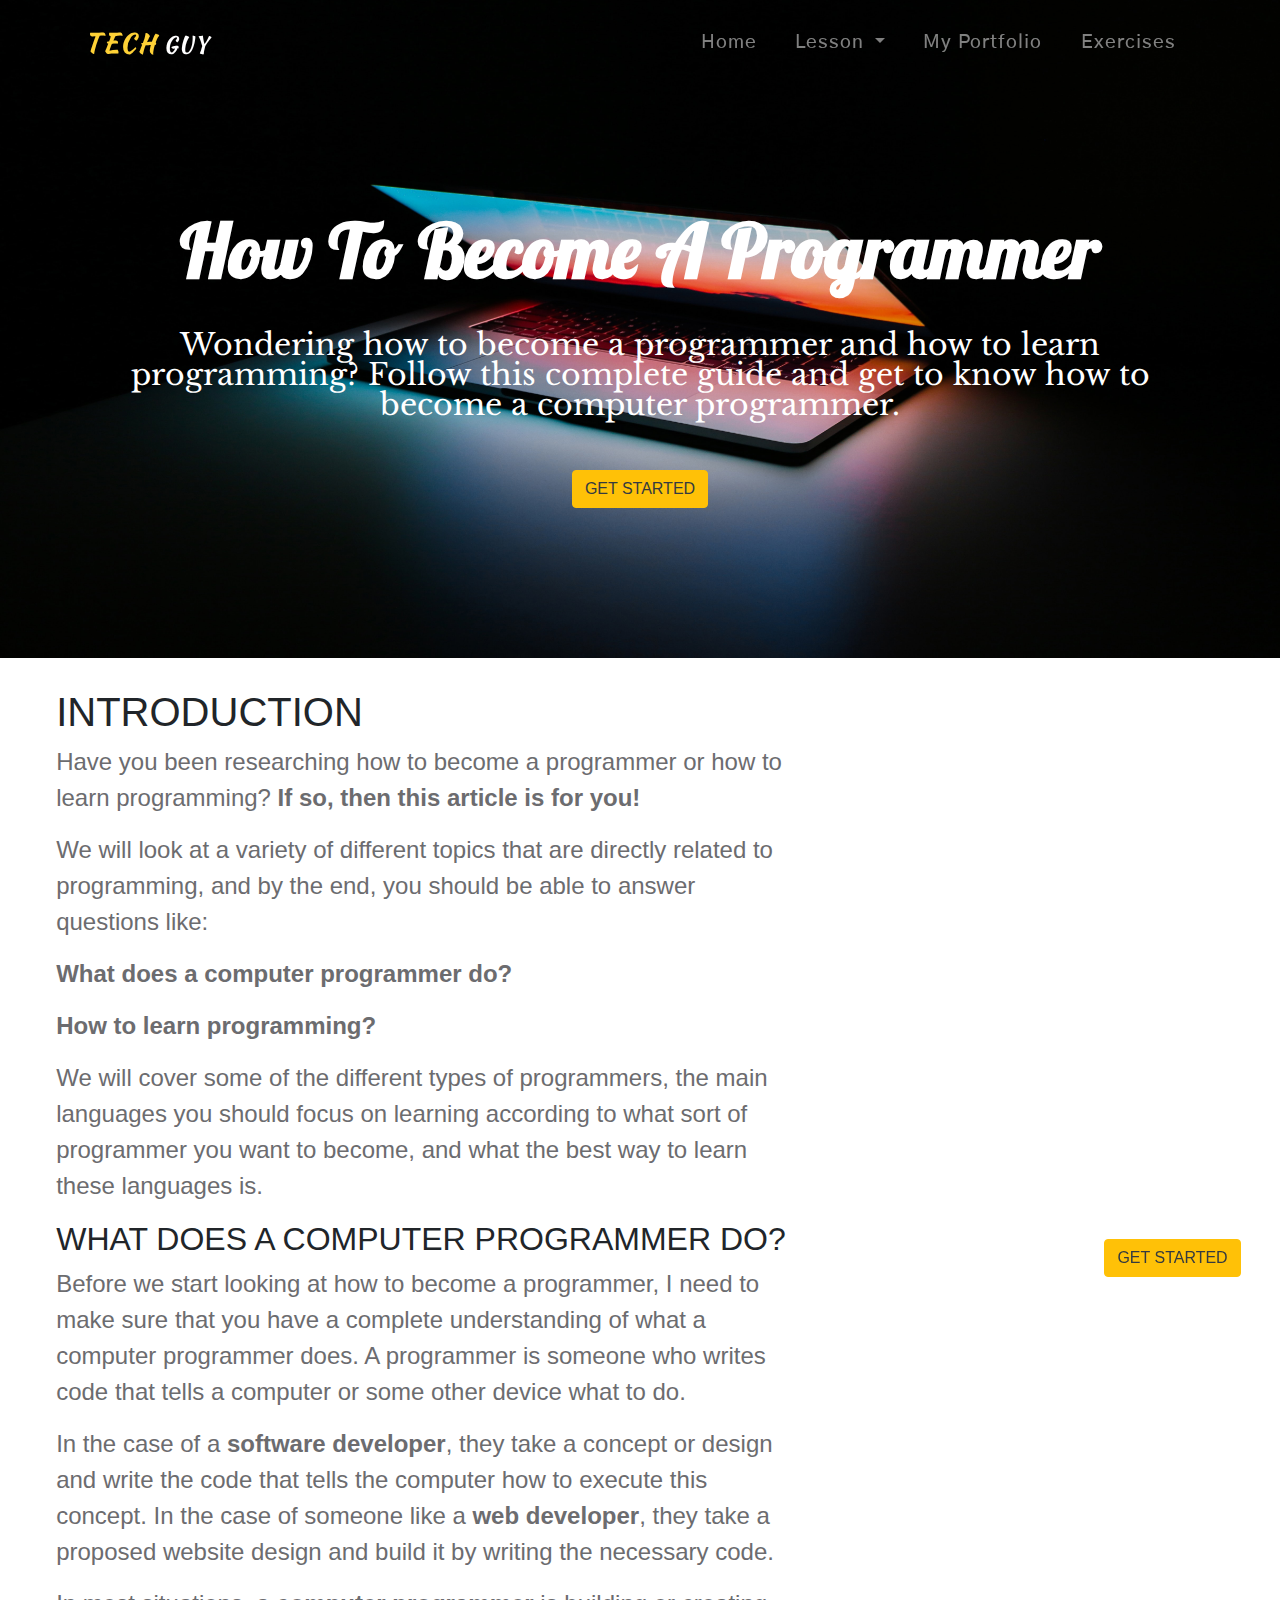
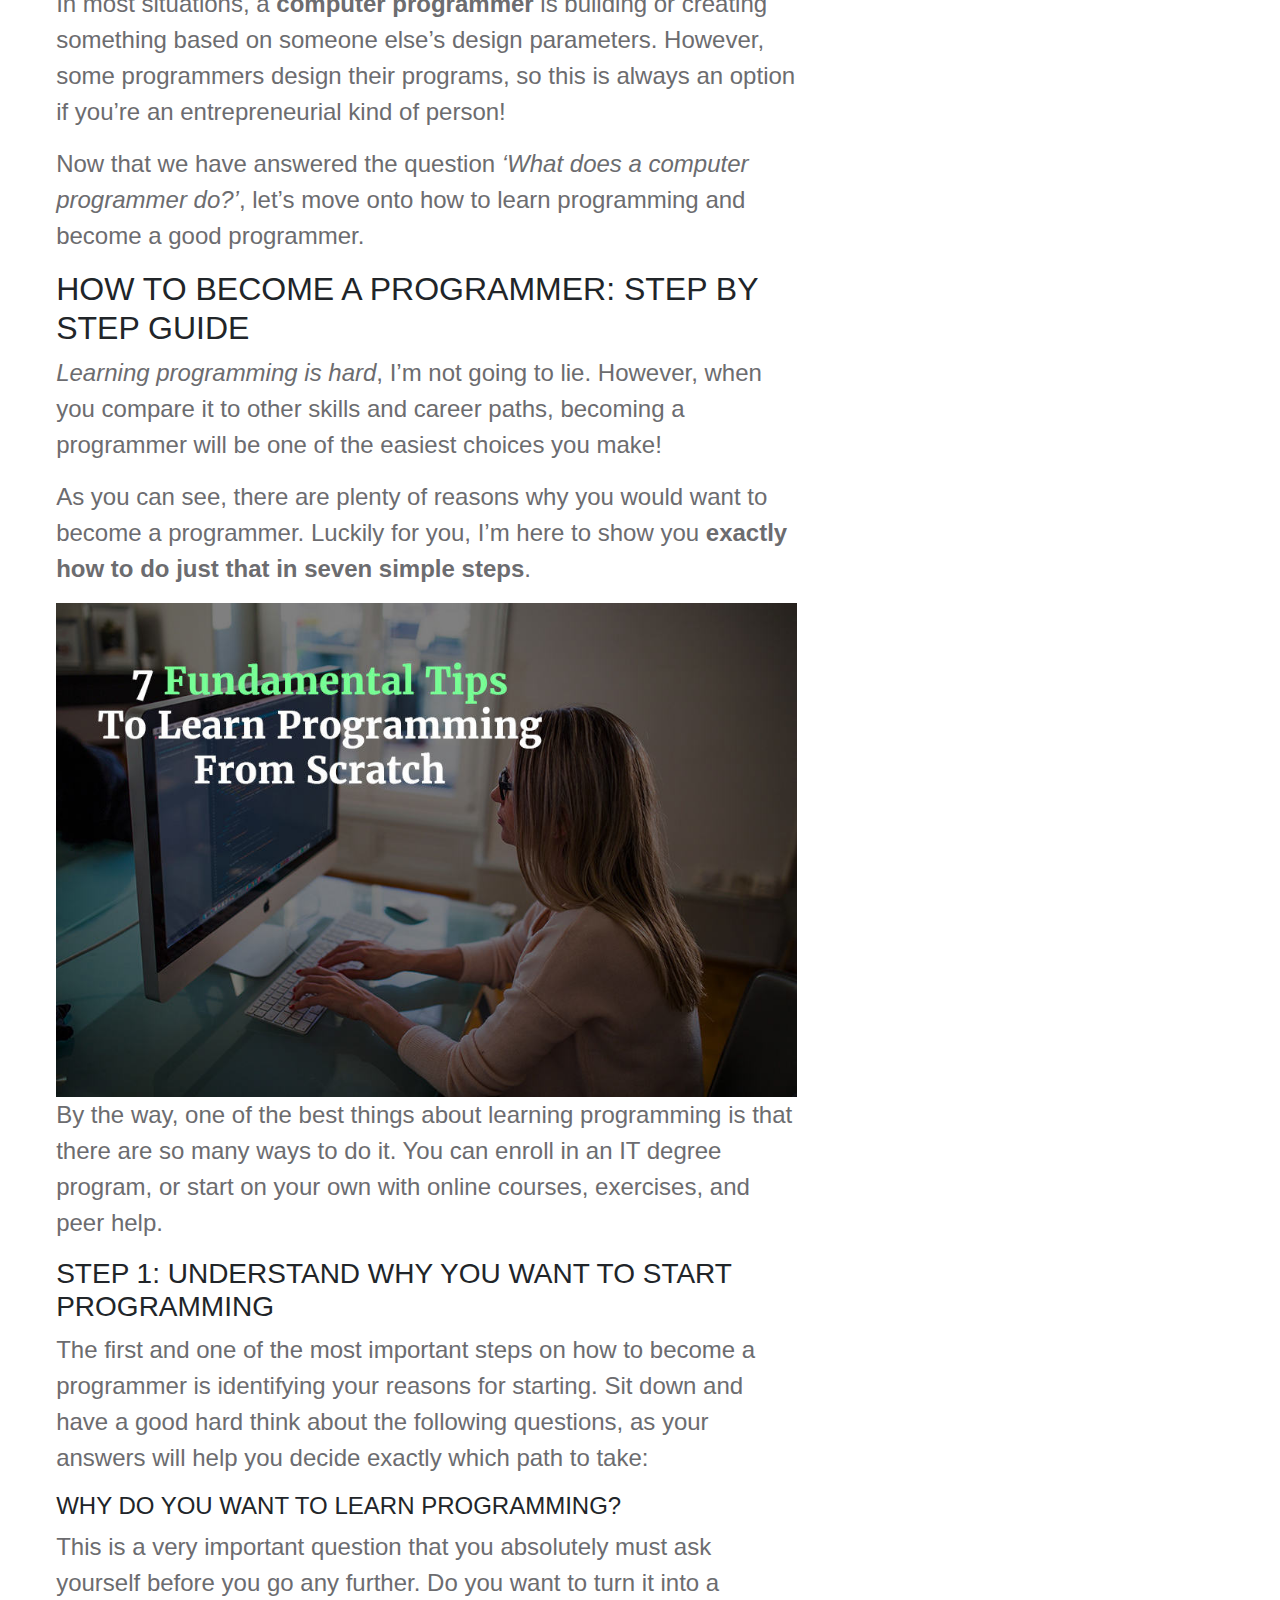
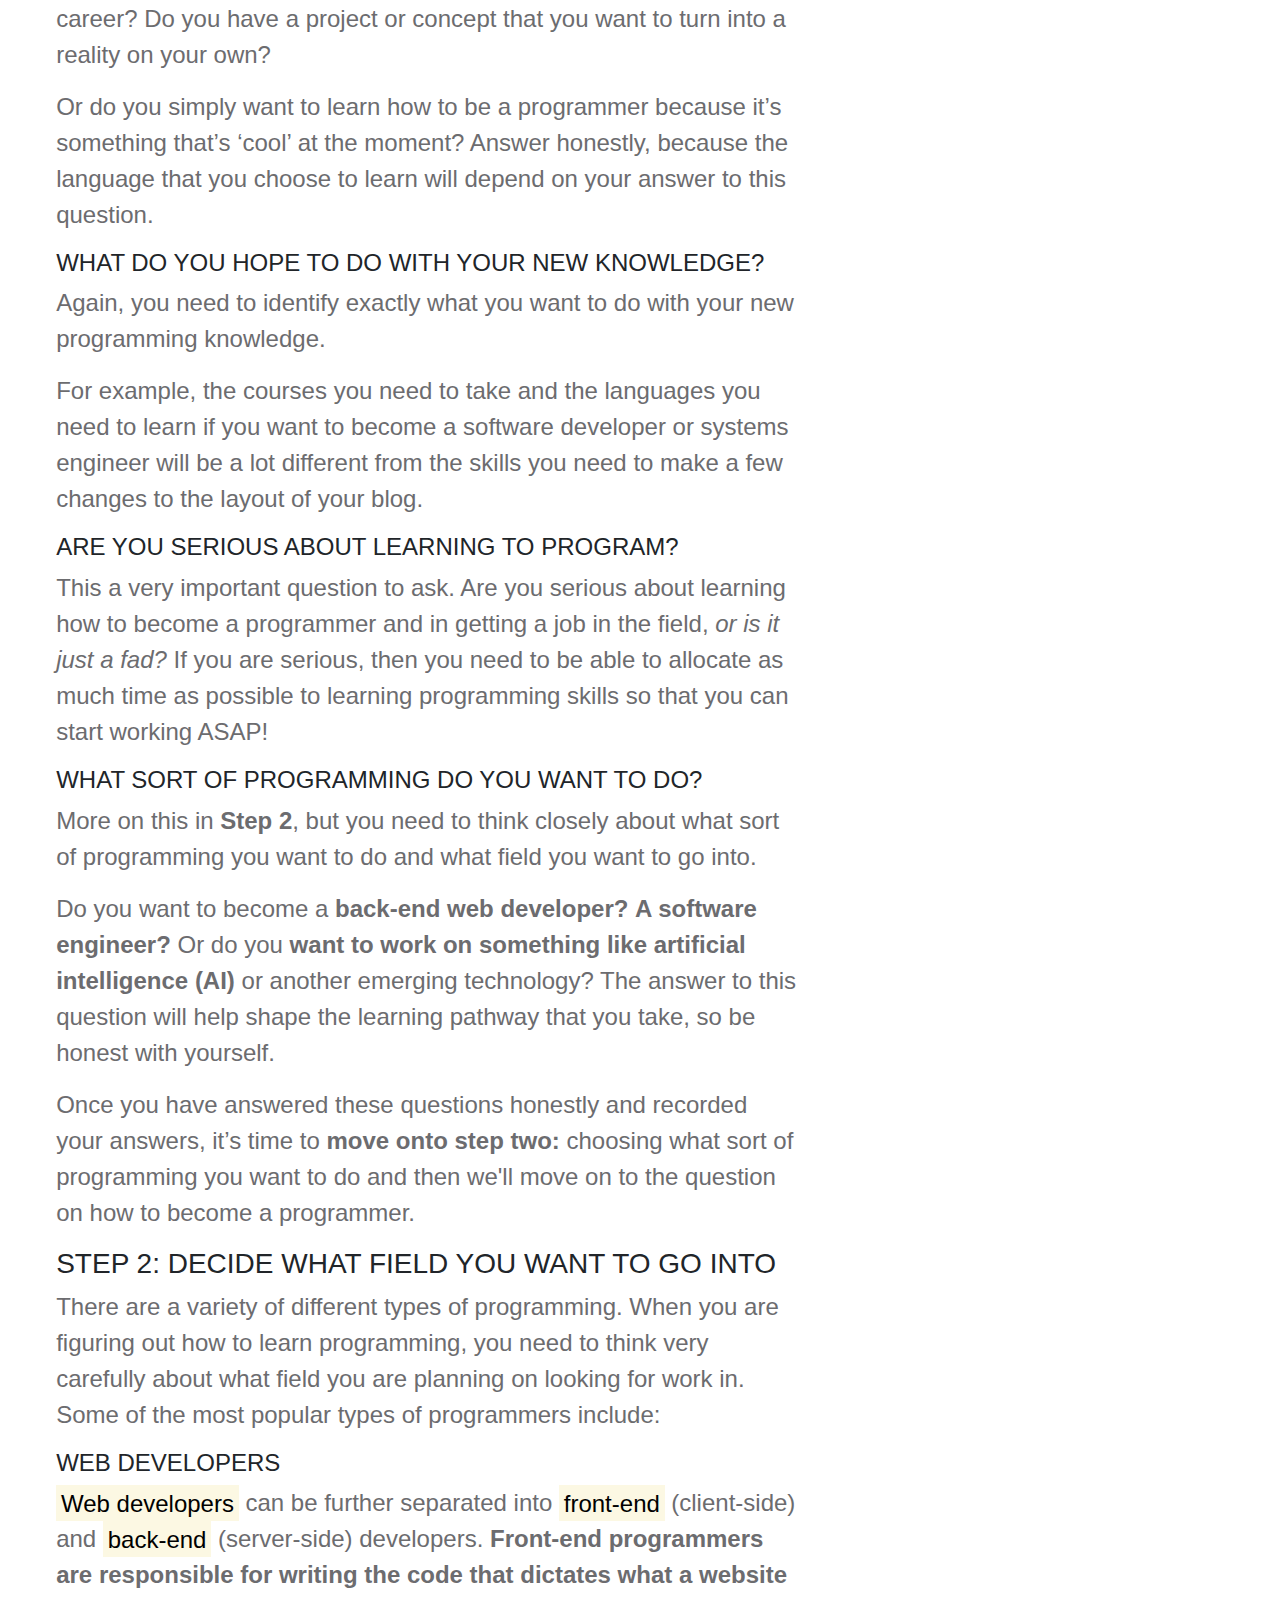
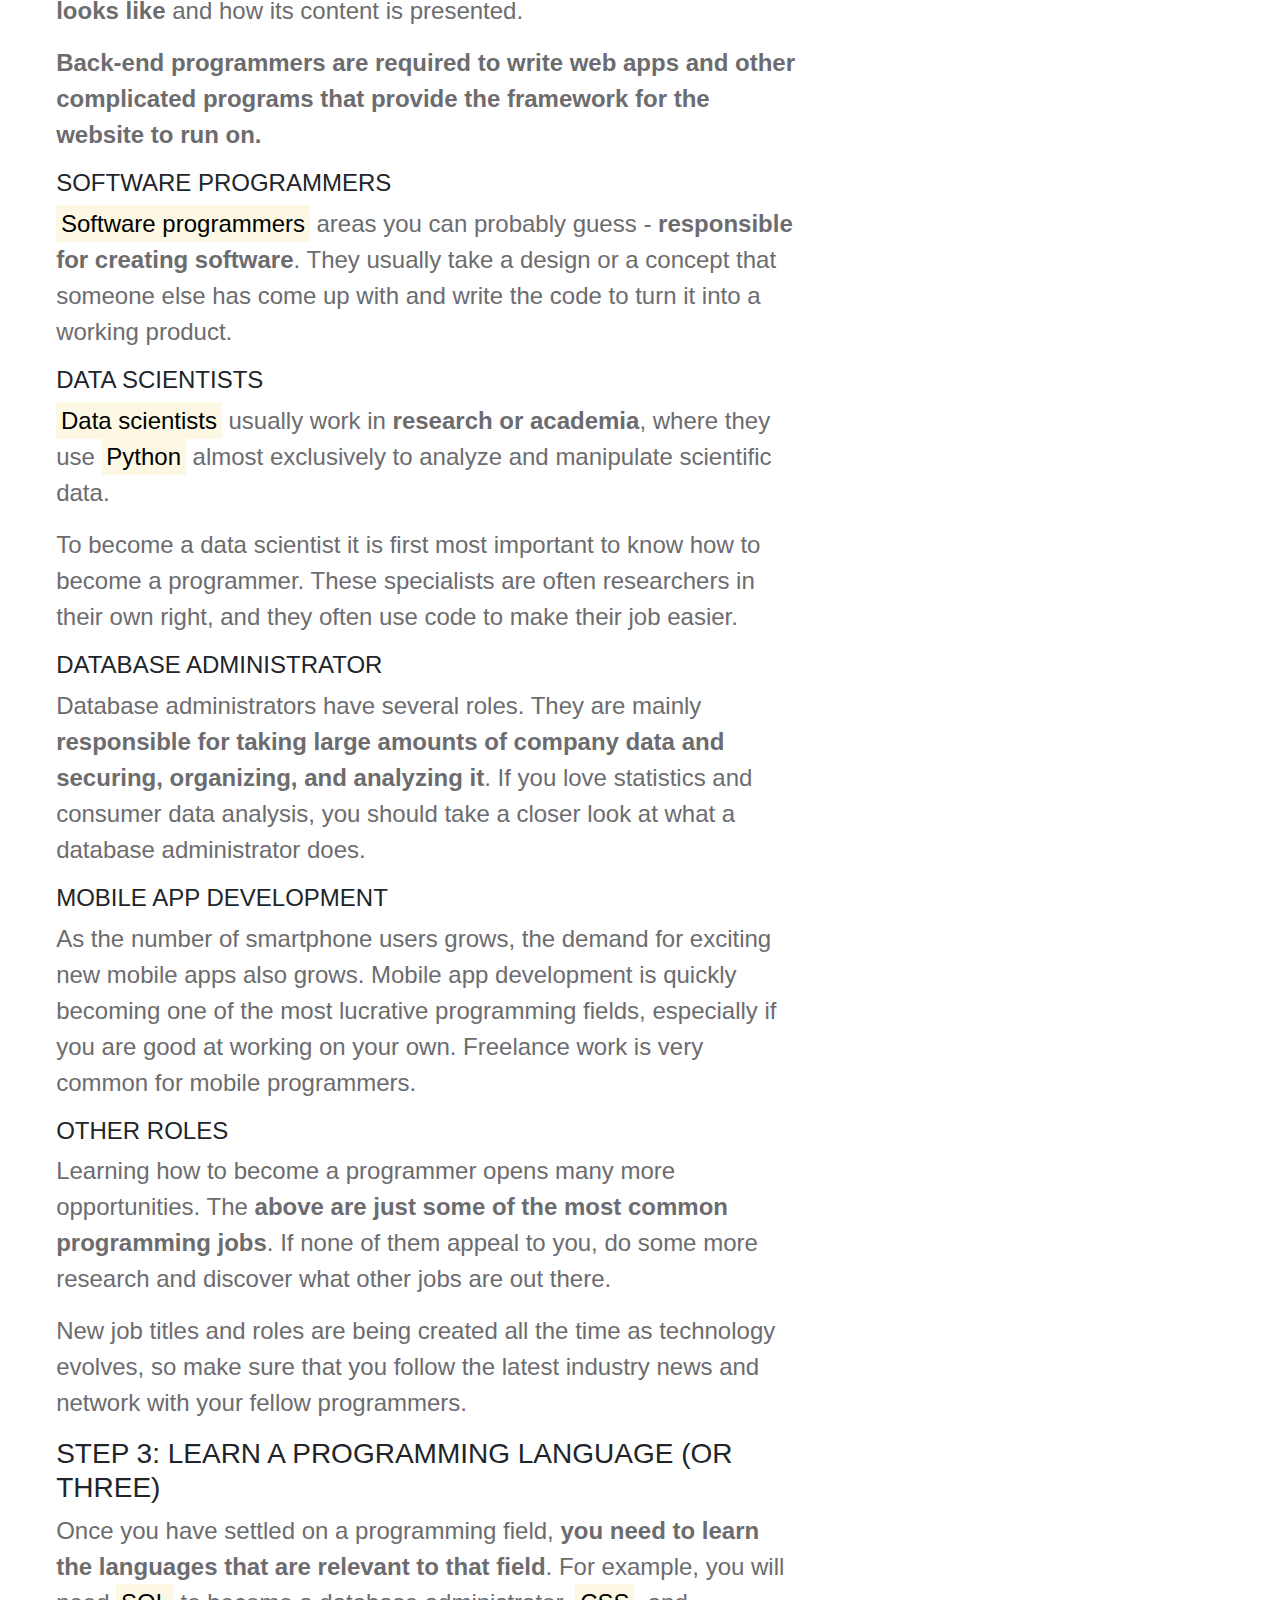
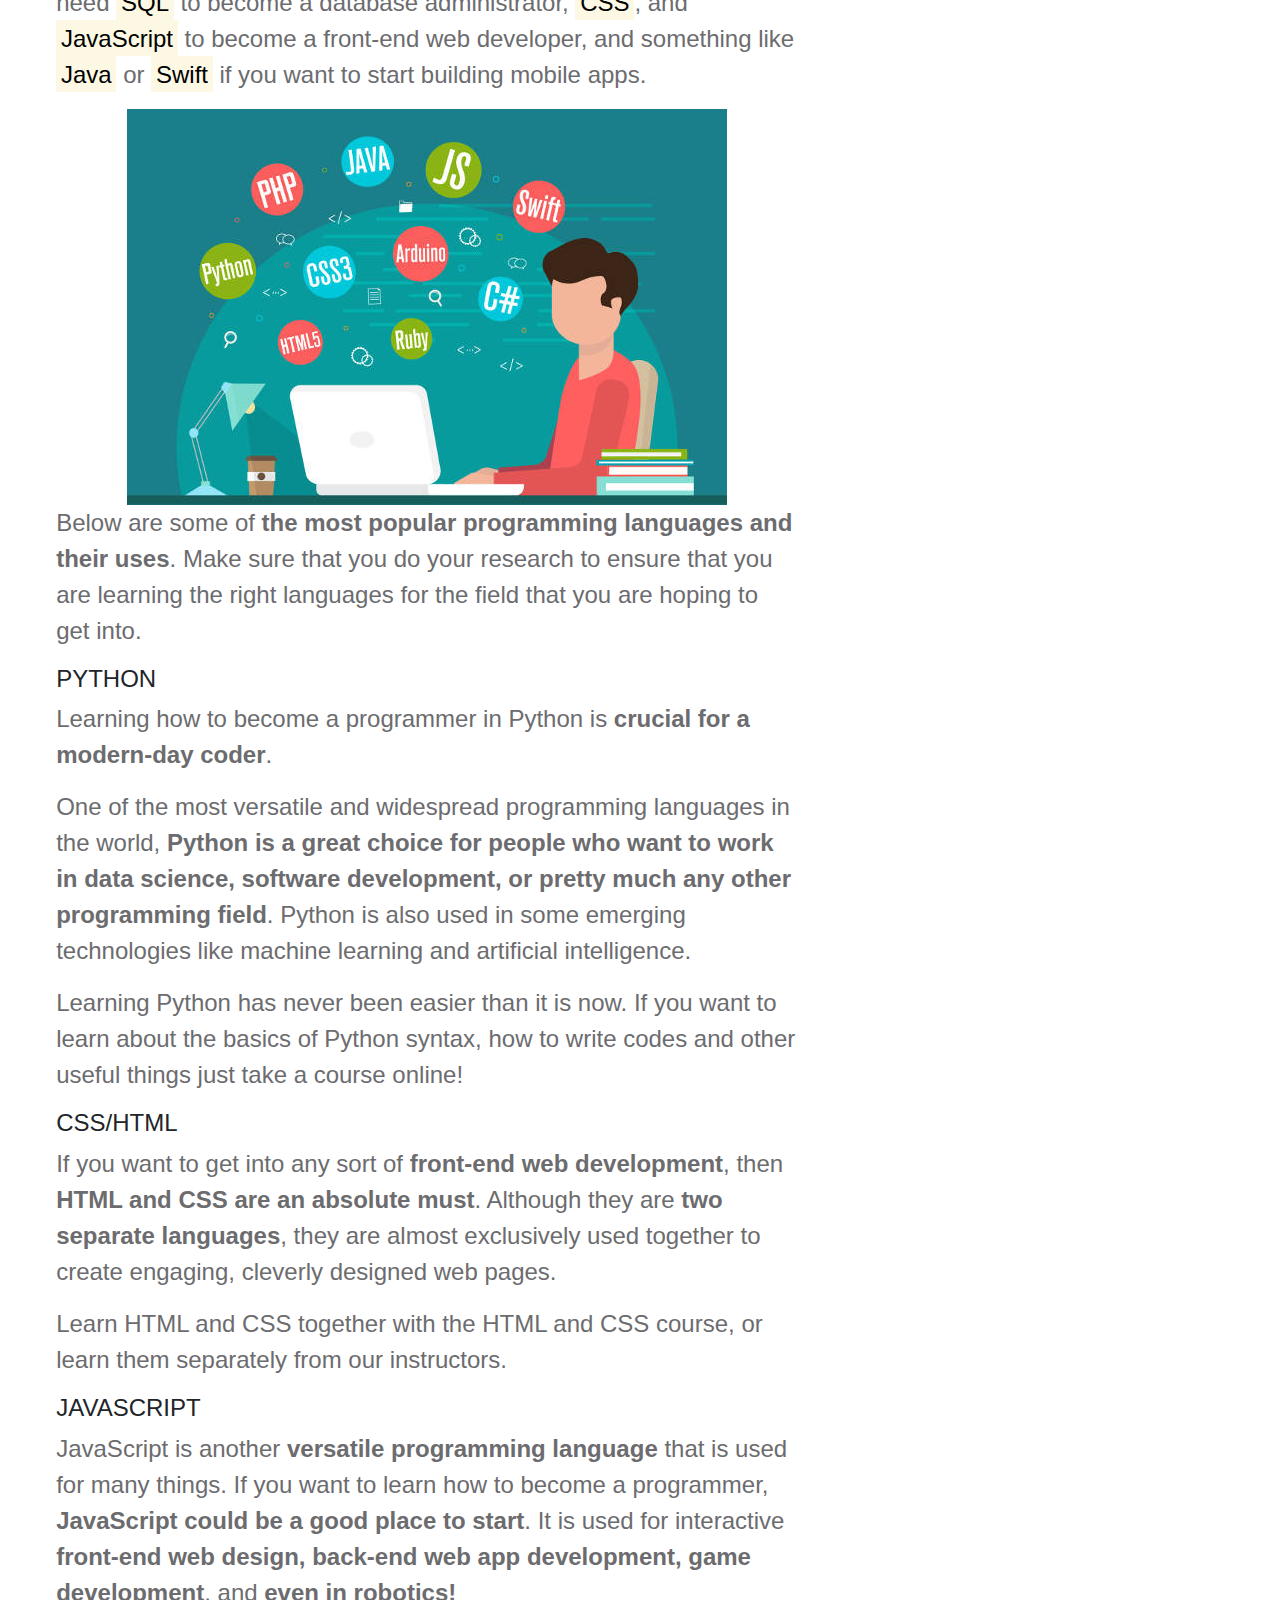
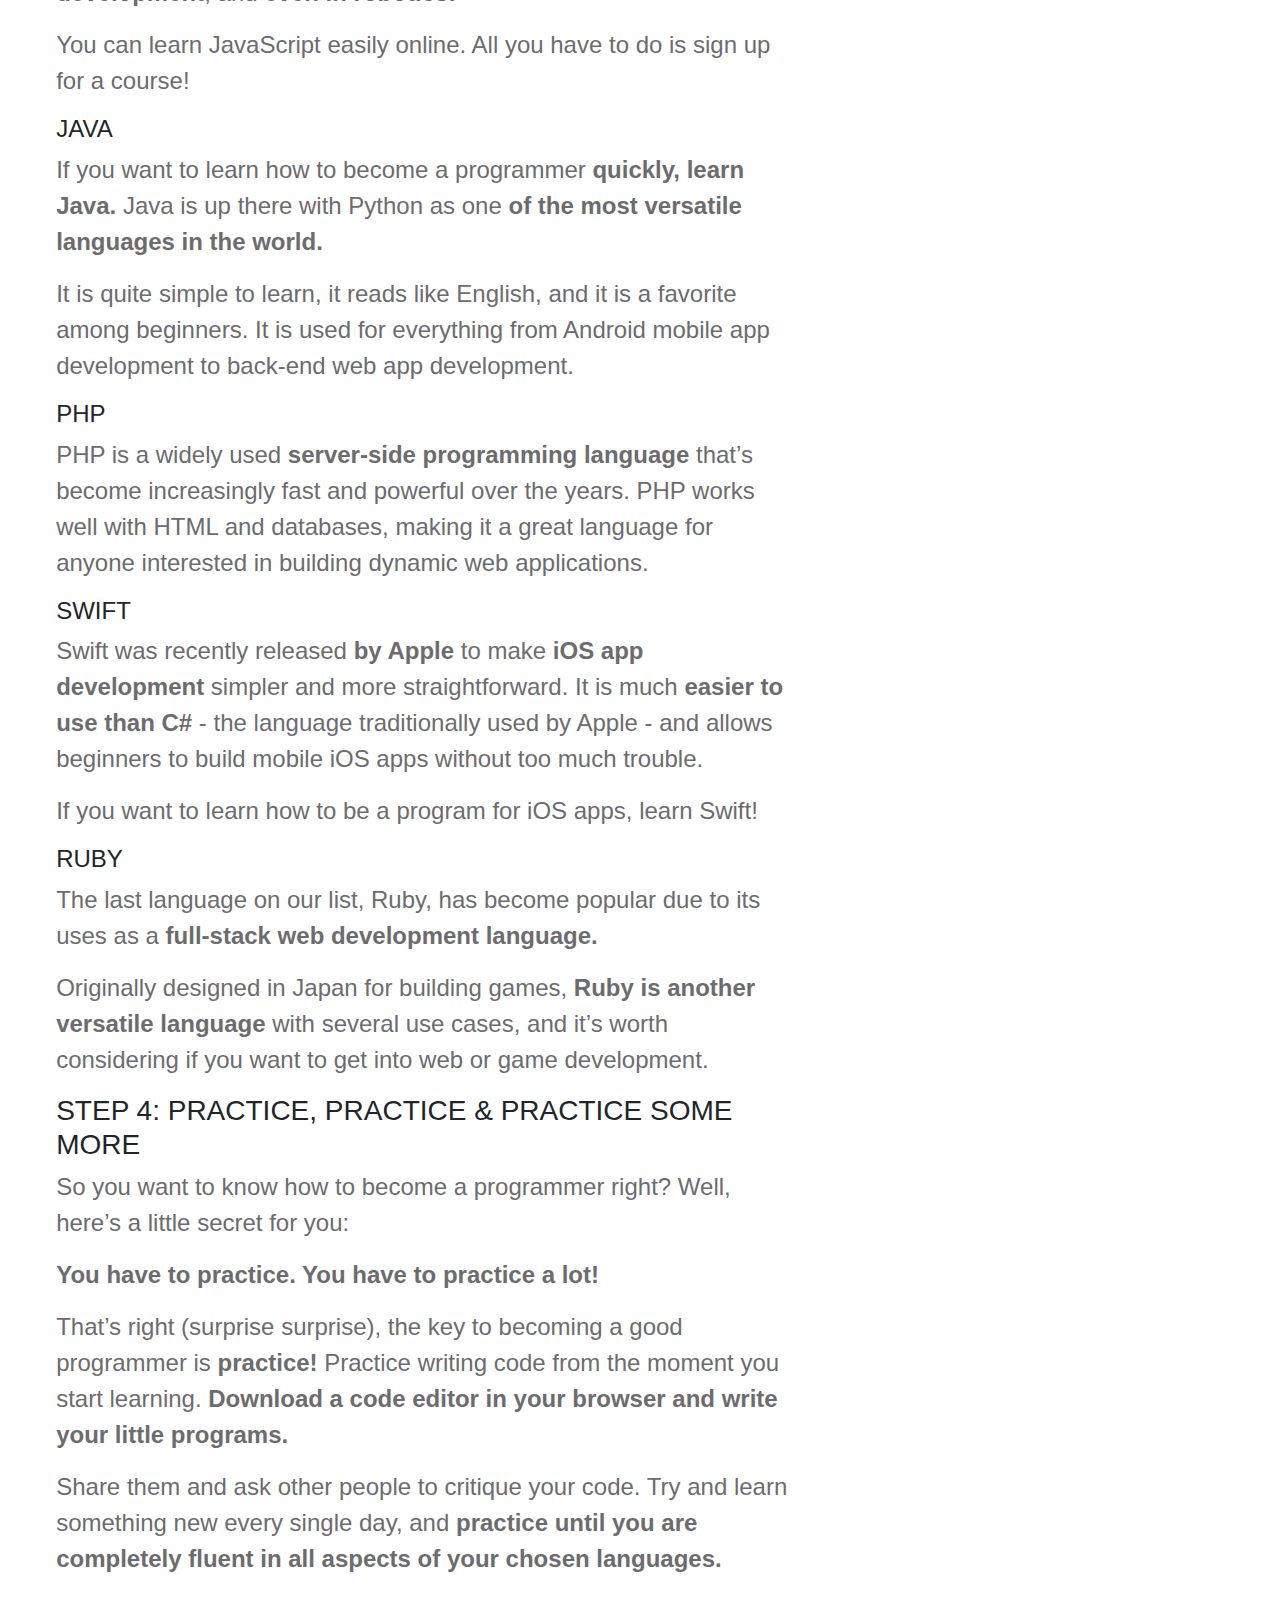
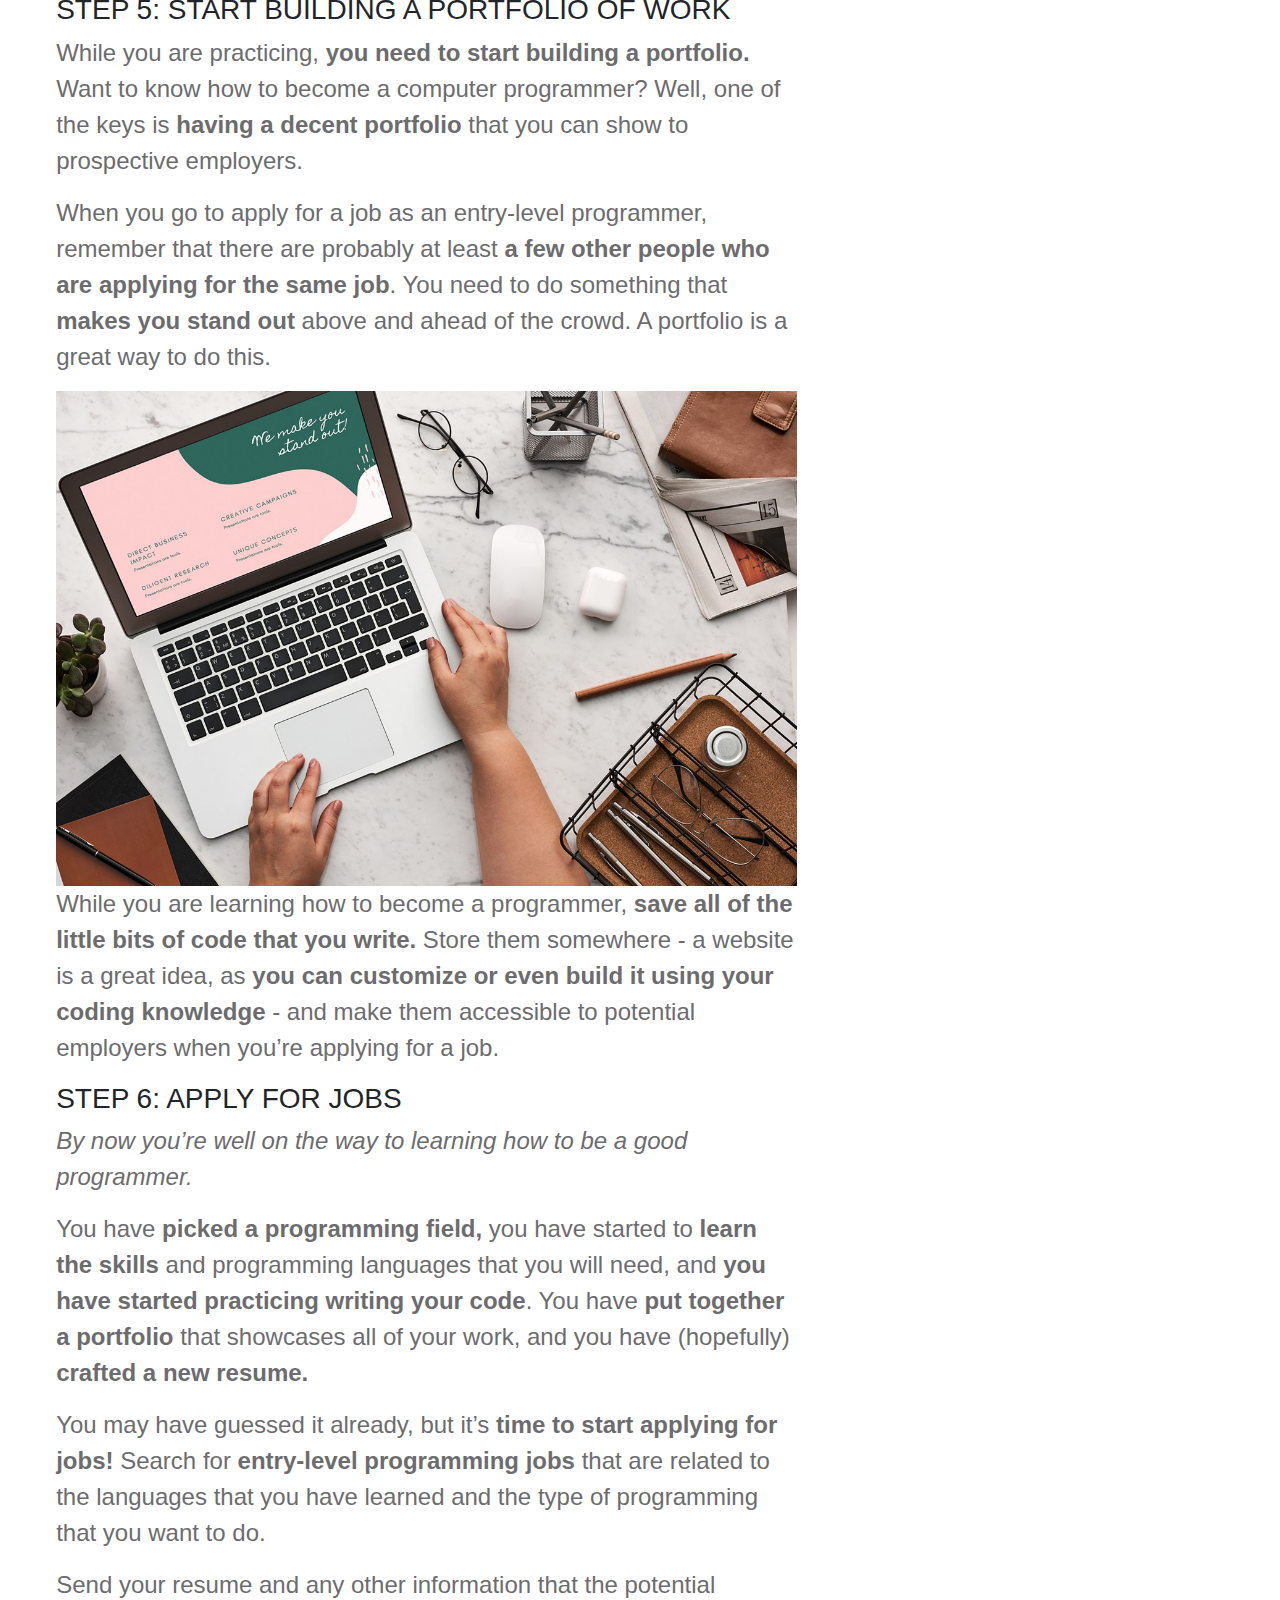
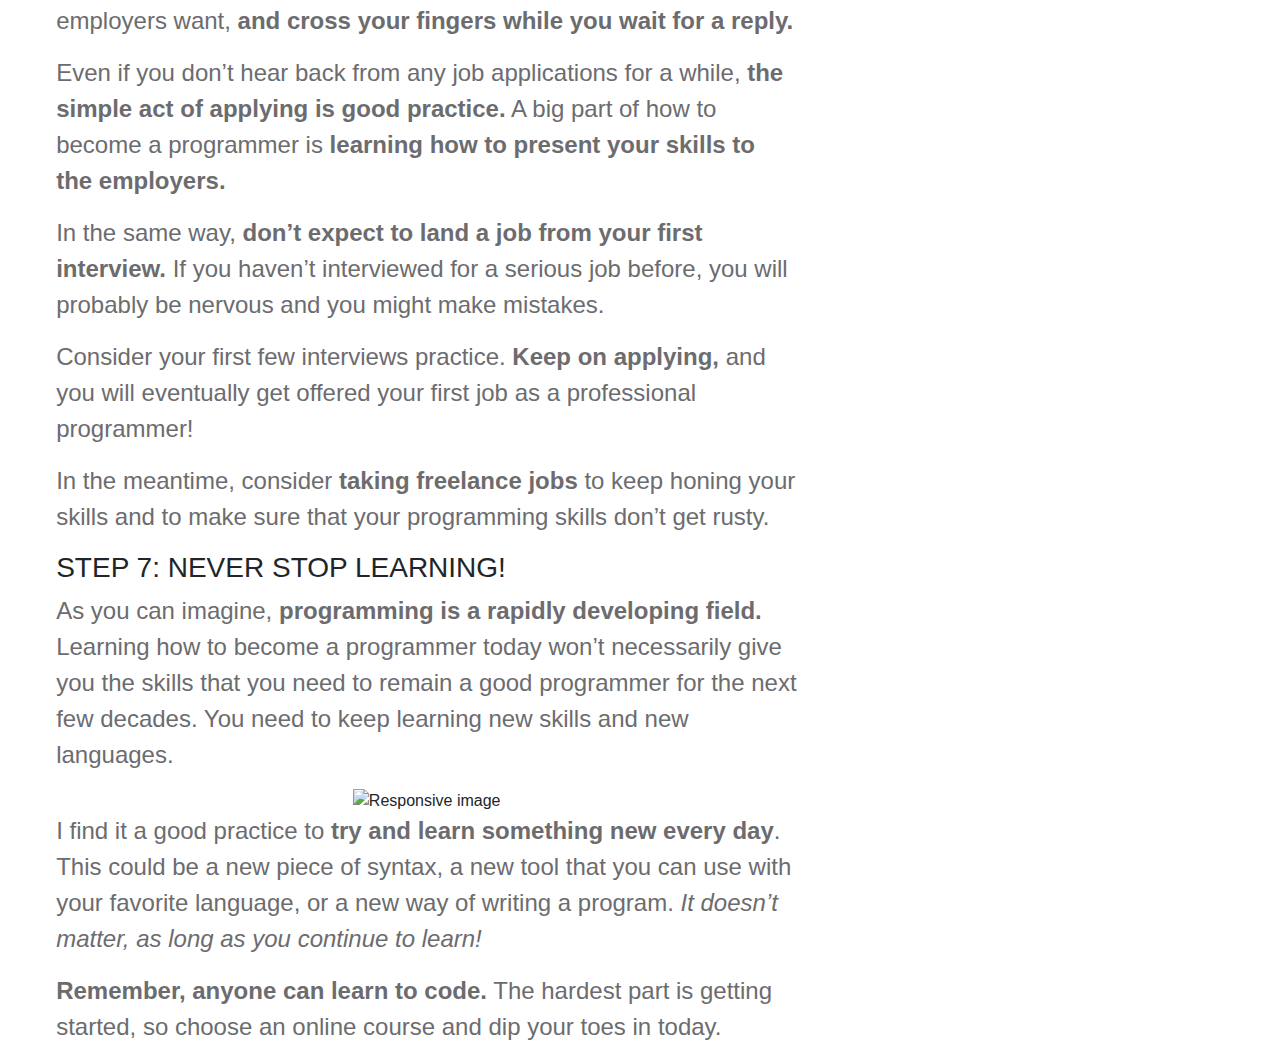
==== index.html @ 7ce4c513 "Add files via upload" ====
<html lang="en">

<head>
    <meta charset="UTF-8">
    <meta name="viewport" content="width=device-width, initial-scale=1.0">
    <title>LEARN PROGRAMMING</title>
    <link rel="stylesheet" href="style.css">

    <!-- bootstrap cdn start -->
    <link rel="stylesheet" href="https://cdn.jsdelivr.net/npm/bootstrap@4.5.3/dist/css/bootstrap.min.css"
        integrity="sha384-TX8t27EcRE3e/ihU7zmQxVncDAy5uIKz4rEkgIXeMed4M0jlfIDPvg6uqKI2xXr2" crossorigin="anonymous">

        <link href="//maxcdn.bootstrapcdn.com/bootstrap/4.0.0/css/bootstrap.min.css" rel="stylesheet" id="bootstrap-css">

       
        <script src="//maxcdn.bootstrapcdn.com/bootstrap/4.0.0/js/bootstrap.min.js"></script>

        <script src="//cdnjs.cloudflare.com/ajax/libs/jquery/3.2.1/jquery.min.js"></script>

         <!-- bootsrtap cdn ends-->

        <!-- font awesome Cdn script -->
        <script src="https://use.fontawesome.com/e53140d24a.js"></script>
        
        <!-- font awesome Cdn script ends -->

<!-- Jquery script -->
        <script src="http://code.jquery.com/jquery-latest.min.js" type="text/javascript"></script>

        <!-- Jquery script -->

    <!------ Include the above in your HEAD tag ---------->
</head>

<body>


    <nav class="navbar navbar-expand-md navbar-dark fixed-top" id="banner">
        <div class="container">
            <!-- Brand -->
            <a class="navbar-brand" href="#"><span>TECH</span> GUY</a>

            <!-- Toggler/collapsibe Button -->
            <button class="navbar-toggler" type="button" data-toggle="collapse" data-target="#collapsibleNavbar">
                <span class="navbar-toggler-icon"></span>
            </button>

            <!-- Navbar links -->
            <div class="collapse navbar-collapse" id="collapsibleNavbar">
                <ul class="navbar-nav ml-auto">
                    <li class="nav-item">
                        <a class="nav-link" href="index.html"> <i class="fa fa-home fa-fw" aria-hidden="true"></i>Home</a>
                    </li>
                    <!-- Dropdown -->
                    <li class="nav-item dropdown">
                        <a class="nav-link dropdown-toggle" href="#" id="navbardrop" data-toggle="dropdown">
                            <i class="fa fa-book fa-fw" aria-hidden="true"></i> Lesson
                        </a>
                        <div class="dropdown-menu">
                            <a class="dropdown-item" href="lesson1.html">Lesson 1</a>
                            <a class="dropdown-item" href="#">Lesson 2</a>
                            <a class="dropdown-item" href="#">Lesson 3</a>
                        </div>
                    </li>
                    
                    <li class="nav-item">
                        <a class="nav-link" href="https://kayode-lateef.github.io/index.html"><i class="fa fa-envelope-open-o" aria-hidden="true"></i>My Portfolio</a>
                    </li>
                    <li class="nav-item">
                        <a class="nav-link" href="#"><i class="fa fa-briefcase" aria-hidden="true"></i>Exercises</a>
                    </li>
                </ul>
            </div>
        </div>
    </nav>

    <div class="banner">
        <div class="container">
            <div class="banner-text">
                <div class="banner-heading">
                    How To Become A Programmer
                </div>
                <div class="banner-sub-heading">
                    Wondering how to become a programmer and how to learn programming? Follow this complete guide and
                    get to know how to become a computer programmer.
                </div>
            <a href="content.html">  <button type="button" class="btn btn-warning text-dark btn-banner"> Get started</button></a>  
            </div>
        </div>
    </div>




    <div class="container-fluid">
        <div class="row">
          <div class=" col-sm-8">
            <div class="text-intro">
                <h1>Introduction</h1>
                <p>Have you been researching how to become a programmer or how to learn programming? <b> If so, then
                    this
                    article is for you!</b></p>
                <p>We will look at a variety of different topics that are directly related to
                    programming, and by the end, you should be able to answer questions like:</p>  
                       
                        <p><i class="fa fa-check-square" aria-hidden="true"></i><b>What does a computer programmer do?</b></p>
                        <p><i class="fa fa-check-square" aria-hidden="true"></i><b>How to learn programming?</b></p>

                
                <p>We will cover some of the different types of programmers, the main languages you should
                    focus on learning according to what sort of programmer you want to become, and what the best
                    way to
                    learn these languages is.</p>


                    <h2>What Does A Computer Programmer Do?</h2>
                    <p>Before we start looking at how to become a programmer, I need to make sure that you have a
                        complete
                        understanding of what a computer
                        programmer does. A programmer is someone who writes code that tells a computer or some other
                        device
                        what
                        to do.</p>
                    <p>
                        In the case of a <b>software developer</b>, they take a concept or design and write the code that
                        tells
                        the
                        computer how to
                        execute this concept. In the case of someone like a <b>web developer</b>, they take a proposed
                        website
                        design
                        and build it by writing the necessary code.
                    </p>
                    <p>
                        In most situations, a <b>computer programmer</b> is building or creating something based on someone
                        else’s
                        design parameters. However, some
                        programmers design their programs, so this is always an option if you’re an entrepreneurial
                        kind
                        of
                        person!
                    </p>
                    <p>
                        Now that we have answered the question <em>‘What does a computer programmer do?’</em>, let’s move
                        onto
                        how to
                        learn programming and become a good programmer.
                    </p>



                    <h2>How To Become A Programmer: Step By Step Guide</h2>
                    <p><em>Learning programming is hard</em>, I’m not going to lie. However, when you compare it to other
                        skills
                        and
                        career paths, becoming a
                        programmer will be one of the easiest choices you make!</p>

                      <p>
                        As you can see, there are plenty of reasons why you would want to become a programmer. 
                        Luckily for you, I’m here to show you <b>exactly how to do just that in seven simple steps</b>.
                      </p> 
                      <img src="img-1.jpeg" class="img-fluid" alt="Responsive image">
                    <p>
                        By the way, one of the best things about learning programming is that there are so many ways
                        to
                        do
                        it.
                        You can enroll in an IT degree program,
                        or start on your own with online courses, exercises, and peer help.
                    </p>
                    <h3>
                        Step 1: Understand Why You Want To Start Programming
                    </h3>
                    <p>
                        The first and one of the most important steps on how to become a programmer is identifying
                        your
                        reasons
                        for
                        starting. Sit down and have a good hard think about the following questions, as your answers
                        will
                        help
                        you decide exactly which path to take:

                    </p>
                    <h4>
                        Why do you want to learn programming?
                    </h4>
                    <p>
                        This is a very important question that you absolutely must ask yourself before you go any
                        further.
                        Do
                        you want to turn it into a career?
                        Do you have a project or concept that you want to turn into a reality on your own?

                    </p>
                    <img src="" alt="">
                    <p>Or do you simply want to learn how to be a programmer because it’s something that’s ‘cool’ at
                        the
                        moment?
                        Answer honestly, because the language
                        that you choose to learn will depend on your answer to this question.</p>
                    <h4>
                        What do you hope to do with your new knowledge?</h4>
                    <p>
                        Again, you need to identify exactly what you want to do with your new programming knowledge.

                    </p>
                    <p>
                        For example, the courses you need to take and the languages you need to learn if you want to
                        become
                        a
                        software developer or systems engineer will be a lot different from the skills you need to
                        make
                        a
                        few
                        changes to the layout of your blog.

                    </p>
                    <h4>
                        Are you serious about learning to program? </h4>
                    <p>
                        This a very important question to ask. Are you serious about learning how to become a
                        programmer
                        and
                        in
                        getting a job in the field, <em>or is it just a fad?</em> If you are serious, then you need to be
                        able to
                        allocate as much time as possible to learning programming skills so that you can start
                        working
                        ASAP!

                    </p>
                    <h4>
                        What sort of programming do you want to do?
                    </h4>
                    <p>
                        More on this in <b>Step 2</b>, but you need to think closely about what sort of programming you
                        want to
                        do
                        and
                        what field you want to go into.

                    </p>

                    <p>
                        Do you want to become a <b>back-end web developer?</b> <b>A software engineer?</b> Or do you <b>want to work
                            on something like artificial intelligence (AI)</b> or another emerging technology? The answer to this
                        question will help shape the learning pathway that you take, so be honest with yourself.
                    </p>
                    <img src="" alt="">
                    <p>
                        Once you have answered these questions honestly and recorded your answers, it’s time to <b>move
                            onto step two:</b> choosing what sort of programming you want to do and then we'll move on to the question
                        on how to become a programmer.
                    </p>
                    <h3>Step 2: Decide What Field You Want To Go Into</h3>
                    <p> There are a variety of different types of programming. When you are figuring out how to
                        learn
                        programming, you need to think very carefully about what field you are planning on looking
                        for
                        work
                        in.
                        Some of the most popular types of programmers include:
                    </p>
                    <h4> Web developers</h4>
                    <p> <mark>Web developers</mark> can be further separated into <mark>front-end</mark> (client-side) and <mark>back-end</mark>
                        (server-side)
                        developers. <b>Front-end programmers are responsible for writing the code that dictates what a
                            website
                            looks like</b> and how its content is presented.
                    </p>

                    <p>
                        <b>Back-end programmers are required to write web apps and other complicated programs that
                            provide
                            the
                            framework for the website to run on.</b>

                    </p>

                    <h4>Software programmers</h4>
                    <p>
                        <mark>Software programmers</mark> areas you can probably guess - <b>responsible for creating software</b>. They
                        usually
                        take
                        a design or a concept that someone else has come up with and write the code to turn it into
                        a
                        working
                        product.

                    </p>
                    <h4>Data scientists</h4>
                    <p><mark>Data scientists</mark> usually work in <b>research or academia</b>, where they use <mark>Python</mark> almost
                        exclusively to
                        analyze
                        and manipulate scientific data.
                    </p>
                    <p>To become a data scientist it is first most important to know how to become a programmer.
                        These
                        specialists are often researchers in their own right, and they often use code to make their
                        job
                        easier.
                    </p>
                    <h4>Database Administrator
                    </h4>
                    <p>Database administrators have several roles. They are mainly <b>responsible for taking large
                        amounts
                        of
                        company data and securing, organizing, and analyzing it</b>. If you love statistics and consumer
                        data
                        analysis, you should take a closer look at what a database administrator does.
                    </p>
                    <h4>Mobile app development
                    </h4>
                    <p>As the number of smartphone users grows, the demand for exciting new mobile apps also grows.
                        Mobile
                        app
                        development is quickly becoming one of the most lucrative programming fields, especially if
                        you
                        are
                        good
                        at working on your own. Freelance work is very common for mobile programmers.
                    </p>
                    <h4>Other Roles
                    </h4>
                    <p> Learning how to become a programmer opens many more opportunities. The <b>above are just some
                        of
                        the
                        most
                        common programming jobs</b>. If none of them appeal to you, do some more research and discover
                        what
                        other
                        jobs are out there.
                    </p>
                    <p>New job titles and roles are being created all the time as technology evolves, so make sure
                        that
                        you
                        follow the latest industry news and network with your fellow programmers.
                    </p>

                    <h3>Step 3: Learn a Programming Language (or Three)
                    </h3>

                    <p>Once you have settled on a programming field, <b>you need to learn the languages that are
                        relevant
                        to
                        that
                        field</b>. For example, you will need <mark>SQL</mark> to become a database administrator, <mark>CSS</mark>, and
                        <mark>JavaScript</mark> to
                        become
                        a front-end web developer, and something like <mark>Java</mark> or <Mark>Swift</Mark> if you want to start building
                        mobile
                        apps.
                    </p>
                    <img src="img-2.jpg" class="img-fluid" alt="Responsive image">
                    
                    <p>
                        Below are some of <b>the most popular programming languages and their uses</b>. Make sure that you
                        do
                        your
                        research to ensure that you are learning the right languages for the field that you are
                        hoping
                        to
                        get into.
                    </p>
                    <h4>
                        Python

                    </h4>
                    <p> Learning how to become a programmer in Python is <b>crucial for a modern-day coder</b>.
                    </p>
                    <p>
                        One of the most versatile and widespread programming languages in the world, <b>Python is a
                            great
                            choice for people who want to work in data science, software development, or pretty much any
                            other
                            programming field</b>. Python is also used in some emerging technologies like machine learning
                        and
                        artificial intelligence.

                    </p>
                    <p> Learning Python has never been easier than it is now. If you want to learn about the basics
                        of
                        Python syntax, how to write codes and other useful things just take a course online!
                    </p>
                    <h4>

                        CSS/HTML
                    </h4>
                    <p>If you want to get into any sort of <b>front-end web development</b>, then <b>HTML and CSS are an
                        absolute
                        must</b>. Although they are <b>two separate languages</b>, they are almost exclusively used together to
                        create
                        engaging, cleverly designed web pages.
                    </p>
                    <p>Learn HTML and CSS together with the HTML and CSS course, or learn them separately from our
                        instructors.
                    </p>
                    <h4>JavaScript
                    </h4>
                    <p>JavaScript is another <b>versatile programming language</b> that is used for many things. If you
                        want to
                        learn how to become a programmer, <b>JavaScript could be a good place to start</b>. It is used for
                        interactive <b>front-end web design, back-end web app development, game development</b>, and <b>even
                        in
                        robotics!</b>
                    </p>
                    <p>You can learn JavaScript easily online. All you have to do is sign up for a course!
                    </p>
                    <h4>
                        Java
                    </h4>
                    <p>If you want to learn how to become a programmer <b>quickly, learn Java.</b> Java is up there with
                        Python
                        as
                        one <b>of the most versatile languages in the world.</b>
                    </p>
                    <p>It is quite simple to learn, it reads like English, and it is a favorite among beginners. It
                        is
                        used
                        for everything from Android mobile app development to back-end web app development.
                    </p>

                    <h4>
                        PHP
                    </h4>

                    <p>
                        PHP is a widely used <b>server-side programming language</b> that’s become increasingly fast and powerful over the years. 
                        PHP works well with HTML and databases, making it a great language for anyone interested in building dynamic web applications.
                    </p>
                    <h4>Swift
                    </h4>
                    <p>Swift was recently released <b>by Apple</b> to make <b>iOS app development</b> simpler and more
                        straightforward. It
                        is much <b>easier to use than C#</b> - the language traditionally used by Apple - and allows
                        beginners
                        to
                        build mobile iOS apps without too much trouble.
                    </p>
                    <p>If you want to learn how to be a program for iOS apps, learn Swift! 

                    <h4>Ruby
                    </h4>
                    <p>The last language on our list, Ruby, has become popular due to its uses as a <b>full-stack web
                        development language.</b>
                    </p>
                    <p>Originally designed in Japan for building games, <b>Ruby is another versatile language</b> with
                        several
                        use
                        cases, and it’s worth considering if you want to get into web or game development.
                    </p>
                    <h3>Step 4: Practice, Practice & Practice Some More
                    </h3>
                    <p>So you want to know how to become a programmer right? Well, here’s a little secret for you:
                    </p>
                    <p><b>You have to practice. You have to practice a lot!</b>
                    </p>
                    <p>That’s right (surprise surprise), the key to becoming a good programmer is <b>practice!</b> Practice
                        writing
                        code from the moment you start learning.
                    <b>Download a code editor in your browser and write your little programs.</b>
                    </p>

                    <p>Share them and ask other people to critique your code. Try and learn something new every
                        single
                        day,
                        and
                        <b>practice until you are completely fluent in all aspects of your chosen languages.</b>
                    </p>

                    <h3>Step 5: Start Building A Portfolio Of Work</h3>
                    <p>While you are practicing, <b>you need to start building a portfolio.</b> Want to know how to become
                        a
                        computer
                        programmer? Well, one of the keys is <b>having a decent portfolio</b> that you can show to
                        prospective
                        employers.
                    </p>
                    <p>When you go to apply for a job as an entry-level programmer, remember that there are probably
                        at
                        least <b>a
                            few other people who are applying for the same job</b>. You need to do something that <b>makes you
                                stand
                                out</b>
                        above and ahead of the crowd. A portfolio is a great way to do this.
                    </p>
                    <img src="img-3.jpg" class="img-fluid" alt="Responsive image">

                    <p>While you are learning how to become a programmer, <b>save all of the little bits of code that
                        you
                        write.</b>
                        Store them somewhere - a website is a great idea, as <b>you can customize or even build it
                            using
                            your
                            coding knowledge</b> - and make them accessible to potential employers when you’re applying for
                        a
                        job.
                    </p>

                    <h3> Step 6: Apply For Jobs
                    </h3>
                    <p> <em>By now you’re well on the way to learning how to be a good programmer.</em> 
                    </p>
                    <p> You have <b>picked a programming field,</b> you have started to <b>learn the skills</b> and programming
                        languages
                        that
                        you will need, and <b>you have started practicing writing your code</b>. You have <b>put together a
                            portfolio</b>
                        that
                        showcases all of your work, and you have (hopefully) <b>crafted a new resume.</b>
                    </p>
                    <p> You may have guessed it already, but it’s <b>time to start applying for jobs!</b> Search for
                       <b> entry-level
                        programming jobs</b> that are related to the languages that you have learned and the type of
                        programming
                        that you want to do.
                    </p>
                    <p> Send your resume and any other information that the potential employers want, <b>and cross your
                        fingers
                        while you wait for a reply.</b>
                    </p>
                    <p> Even if you don’t hear back from any job applications for a while, <b>the simple act of
                        applying is
                        good
                        practice.</b> A big part of how to become a programmer is <b>learning how to present your skills to
                            the
                            employers.</b>
                    </p>
                    <p> In the same way, <b>don’t expect to land a job from your first interview.</b> If you haven’t
                        interviewed
                        for a
                        serious job before, you will probably be nervous and you might make mistakes.
                    </p>

                    <p> Consider your first few interviews practice. <b>Keep on applying,</b> and you will eventually get
                        offered
                        your
                        first job as a professional programmer!
                    </p>
                    <p> In the meantime, consider <b>taking freelance jobs</b> to keep honing your skills and to make sure
                        that
                        your
                        programming skills don’t get rusty.
                    </p>

                    <h3>Step 7: Never Stop Learning!
                    </h3>
                    <p>As you can imagine, <b>programming is a rapidly developing field.</b> Learning how to become a
                        programmer
                        today
                        won’t necessarily give you the skills that you need to remain a good programmer for the next
                        few
                        decades. You need to keep learning new skills and new languages.
                    </p>

                    <img src="img-4.jpg" class="img-fluid" alt="Responsive image">

                    <p>
                        I find it a good practice to <b>try and learn something new every day</b>. This could be a new
                        piece of
                        syntax,
                        a new tool that you can use with your favorite language, or a new way of writing a program.
                       <em> It
                        doesn’t
                        matter, as long as you continue to learn!</em>
                    </p>
                    <p><b>Remember, anyone can learn to code.</b> The hardest part is getting started, so choose an online course and dip your toes in today.</p>


            </div>
            </div>  
         
         
         
          <div class="col-4 about hidden-sm">
            <div class="text-intro-2">

                <h1>
                    WHO I AM?
                </h1>
             
              <p> I am <b>KAYODE LATEEF</b>, CEO KAYTECH. A self taught  Web Designer, Frontend Developer, Graphic Designer and Web Programmer based in Lagos, Nigeria.
                 I have a passion for programming. I believe in using design and technology to create opportunities for people and businesses. 
            </p>
                <p>
              
                
                    Inside this lesson I will  be showing you all I've learnt so far in my course of learning to be a programmer.
                    <a href="content.html">  <button type="button" class="btn btn-warning text-dark btn-banner"> Get started</button></a>  

                   </p> 

            </div>

              </div>
 
        </div>
      
    
    
    </div>



    <script src="script.js"></script>
    <script src="https://code.jquery.com/jquery-3.5.1.slim.min.js"
        integrity="sha384-DfXdz2htPH0lsSSs5nCTpuj/zy4C+OGpamoFVy38MVBnE+IbbVYUew+OrCXaRkfj"
        crossorigin="anonymous"></script>
    <script src="https://cdn.jsdelivr.net/npm/bootstrap@4.5.3/dist/js/bootstrap.bundle.min.js"
        integrity="sha384-ho+j7jyWK8fNQe+A12Hb8AhRq26LrZ/JpcUGGOn+Y7RsweNrtN/tE3MoK7ZeZDyx"
        crossorigin="anonymous"></script>
</body>

</html>
---- style.css ----
@import url("https://fonts.googleapis.com/css?family=Gothic+A1|Kaushan+Script|Libre+Baskerville|Lobster");
.body {
  font-family: "Gothic A1", sans-serif;
  font-size: 16px;
}
p {
  color: #6c6c6f;
  font-size: 1.5em;
  text-align: left;
}
h1,
h2,
h3,
h4,
h5,
h6 {
  color: #000;
  text-transform: uppercase;
  text-align: left;
  font-weight: bolder;
}
.navbar-brand span {
  color: #fed136;
  font-size: 25px;
  font-weight: 700;
  letter-spacing: 0.1em;
  font-family: "Kaushan Script", "Helvetica Neue", Helvetica, Arial, cursive;
}
.navbar-brand {
  color: #fff;
  font-size: 25px;
  font-family: "Kaushan Script", "Helvetica Neue", Helvetica, Arial, cursive;
  font-weight: 700;
  letter-spacing: 0.1em;
}

.navbar-nav .nav-item .nav-link {
  padding: 1.1em 1em !important;
  font-size: 120%;
  font-weight: 500;
  letter-spacing: 1px;
  color: #fff;
  font-family: "Gothic A1", sans-serif;
}
.navbar-nav .nav-item .nav-link:hover {
  color: #fed136;
}
.navbar-expand-md .navbar-nav .dropdown-menu {
  border-top: 3px solid #fed136;
}
.dropdown-item:hover {
  background-color: #fed136;
  color: #fff;
}
nav {
  -webkit-transition: padding-top 0.3s, padding-bottom 0.3s;
  -moz-transition: padding-top 0.3s, padding-bottom 0.3s;
  transition: padding-top 0.3s, padding-bottom 0.3s;
  border: none;
}

.shrink {
  padding-top: 0;
  padding-bottom: 0;
  background-color: #212529;
}
.banner {
  
  background-image: url("bg-7.jpg");
  text-align: center;
  color: #fff;

  background-repeat: no-repeat;
  background-attachment: scroll;
  background-position: center center;
  -webkit-background-size: cover;
  -moz-background-size: cover;
  -o-background-size: cover;
  background-size: cover;
}
.banner-text {
  padding: 200px 0 150px 0;
}
.banner-heading {
  font-family: "Lobster", cursive;
  font-size: 75px;
  font-weight: 700;
  line-height: 100px;
  margin-bottom: 30px;
  color: #fff;
}
.banner-sub-heading {
  font-family: "Libre Baskerville", serif;
  font-size: 30px;
  font-weight: 300;
  line-height: 30px;
  margin-bottom: 50px;
}


.btn-banner {
  padding: 5px 20px;
  border-radius: 10px;
  font-weight: 700;
  line-height: 1.5;
  text-align: center;
  color: #fff;
  text-transform: uppercase;
}
.text-intro {
  width: 90%;
  margin: auto;
  text-align: center;
  padding-top: 30px;
}

.text-intro-2 {
    width: 90%;
    margin: auto;
    text-align: center;

    padding: 40 10 ;
    margin:  0 30px;
  }
  
.text-intro-2 > h1{
    color: #fff;
    font-family: "Lobster", cursive;
}




  
.text-intro-2 > p{
color: #fff;
}




div > .text-intro-2{
  position: -webkit-sticky;
  position: sticky;
  top: 50;
}


.img-fluid{
  max-width: 100%;
 height: auto;
} 

















/* mobile view */
@media (max-width: 500px) {
  .navbar-nav {
    background-color: #000;
    border-top: 3px solid #fed136;
    color: #fff;
    z-index: 1;
    margin-top: 5px;
  }
  .navbar-nav .nav-item .nav-link {
    padding: 0.7em 1em !important;
    font-size: 100%;
    font-weight: 500;
  }
  .banner-text {
    padding: 150px 0 150px 0;
  }
  .banner-heading {
    font-size: 30px;
    line-height: 30px;
    margin-bottom: 20px;
  }
  .banner-sub-heading {
    font-size: 10px;
    font-weight: 200;
    line-height: 10px;
    margin-bottom: 40px;
  }
}

@media (max-width: 768px) {
  .banner-text {
    padding: 150px 0 150px 0;
  }
  .banner-sub-heading {
    font-size: 23px;
    font-weight: 200;
    line-height: 23px;
    margin-bottom: 40px;
  }
}

@media (max-width: 767px) {
  .hidden-sm {
    display: none !important;
  }

}
/* ----------------------------------- */
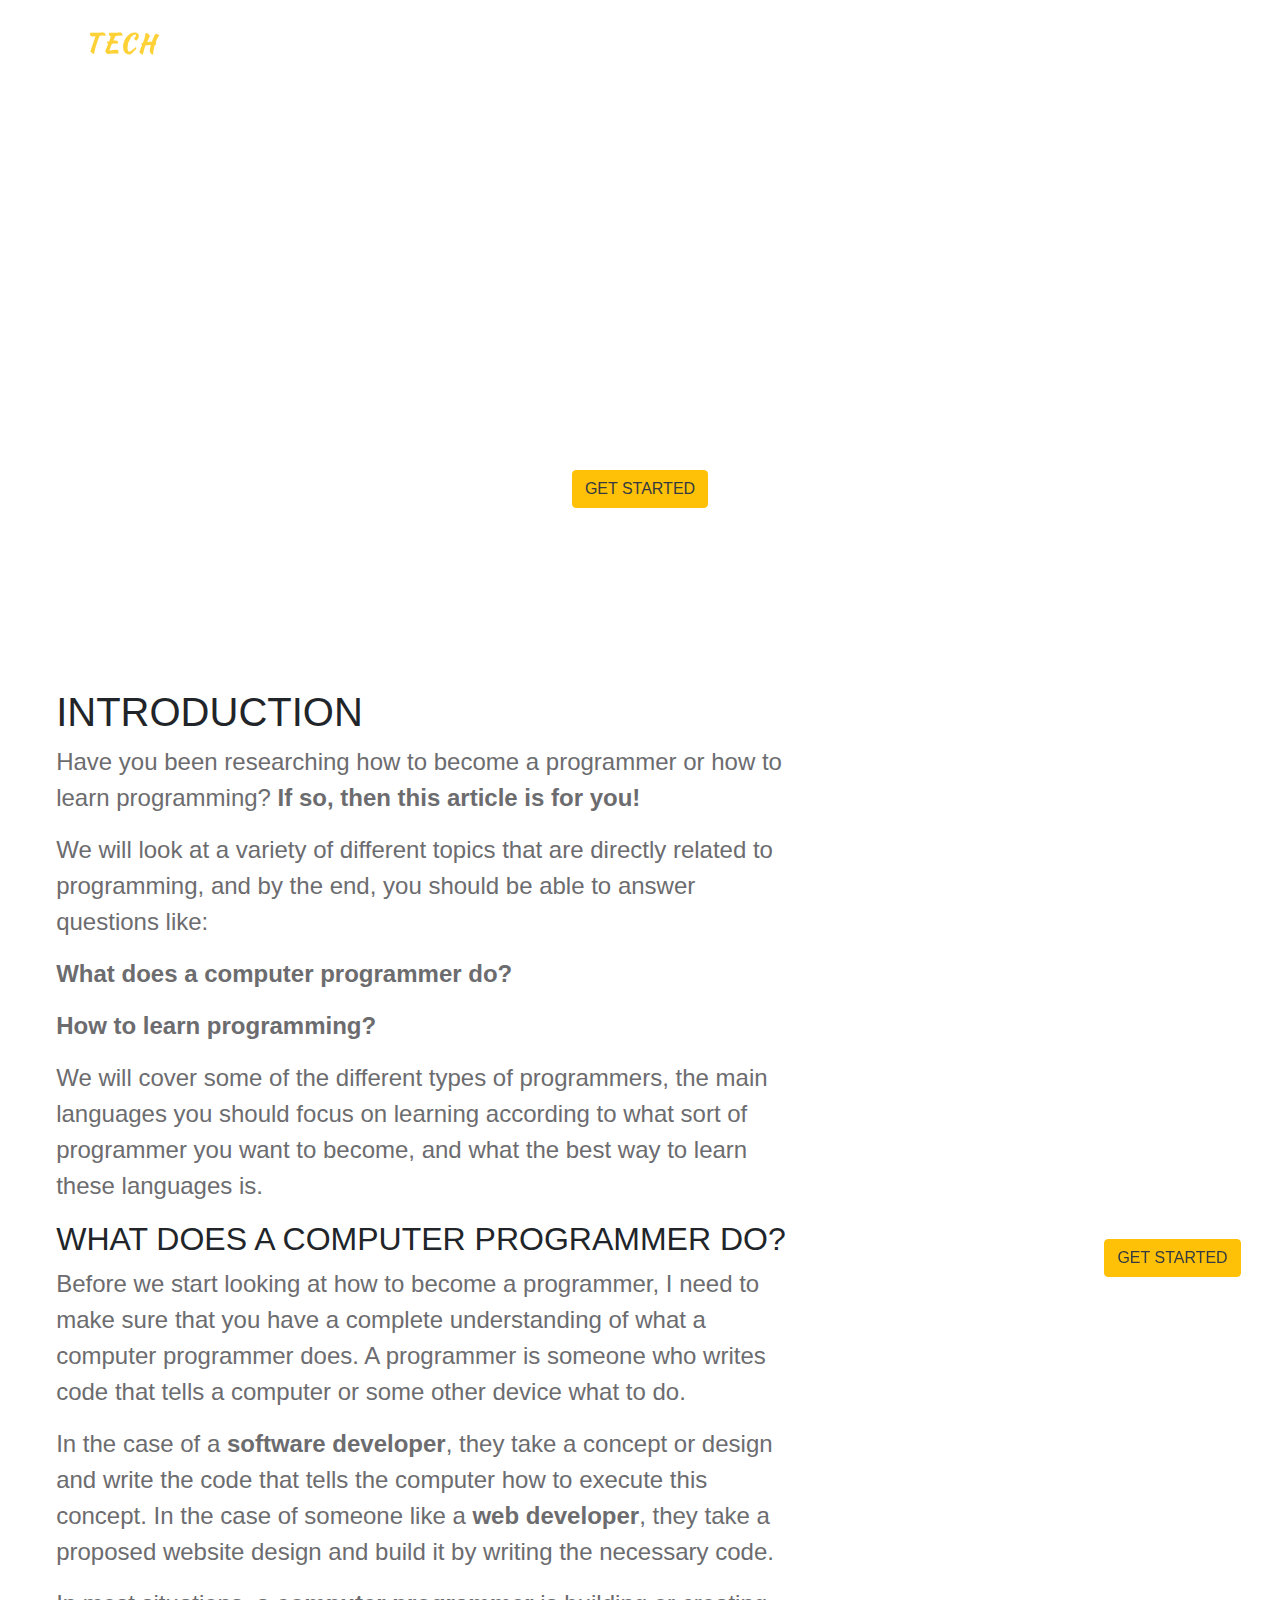
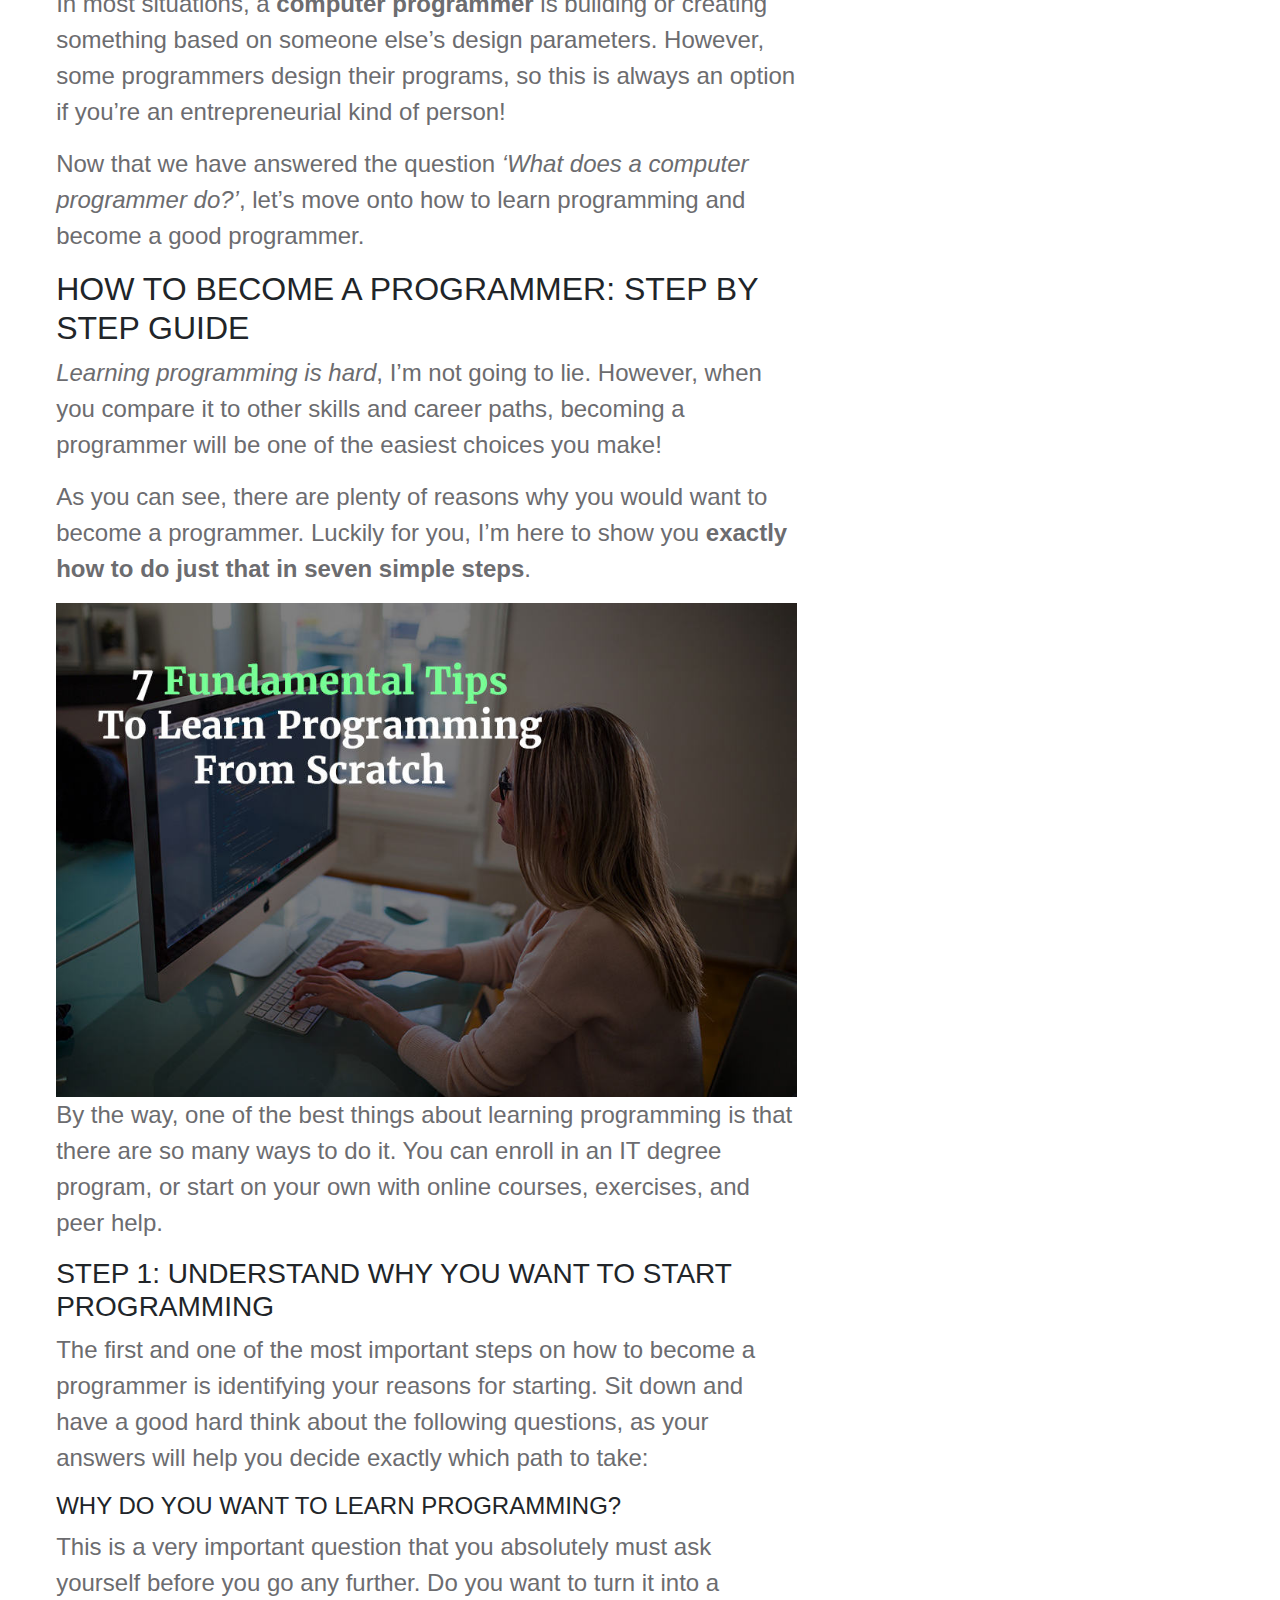
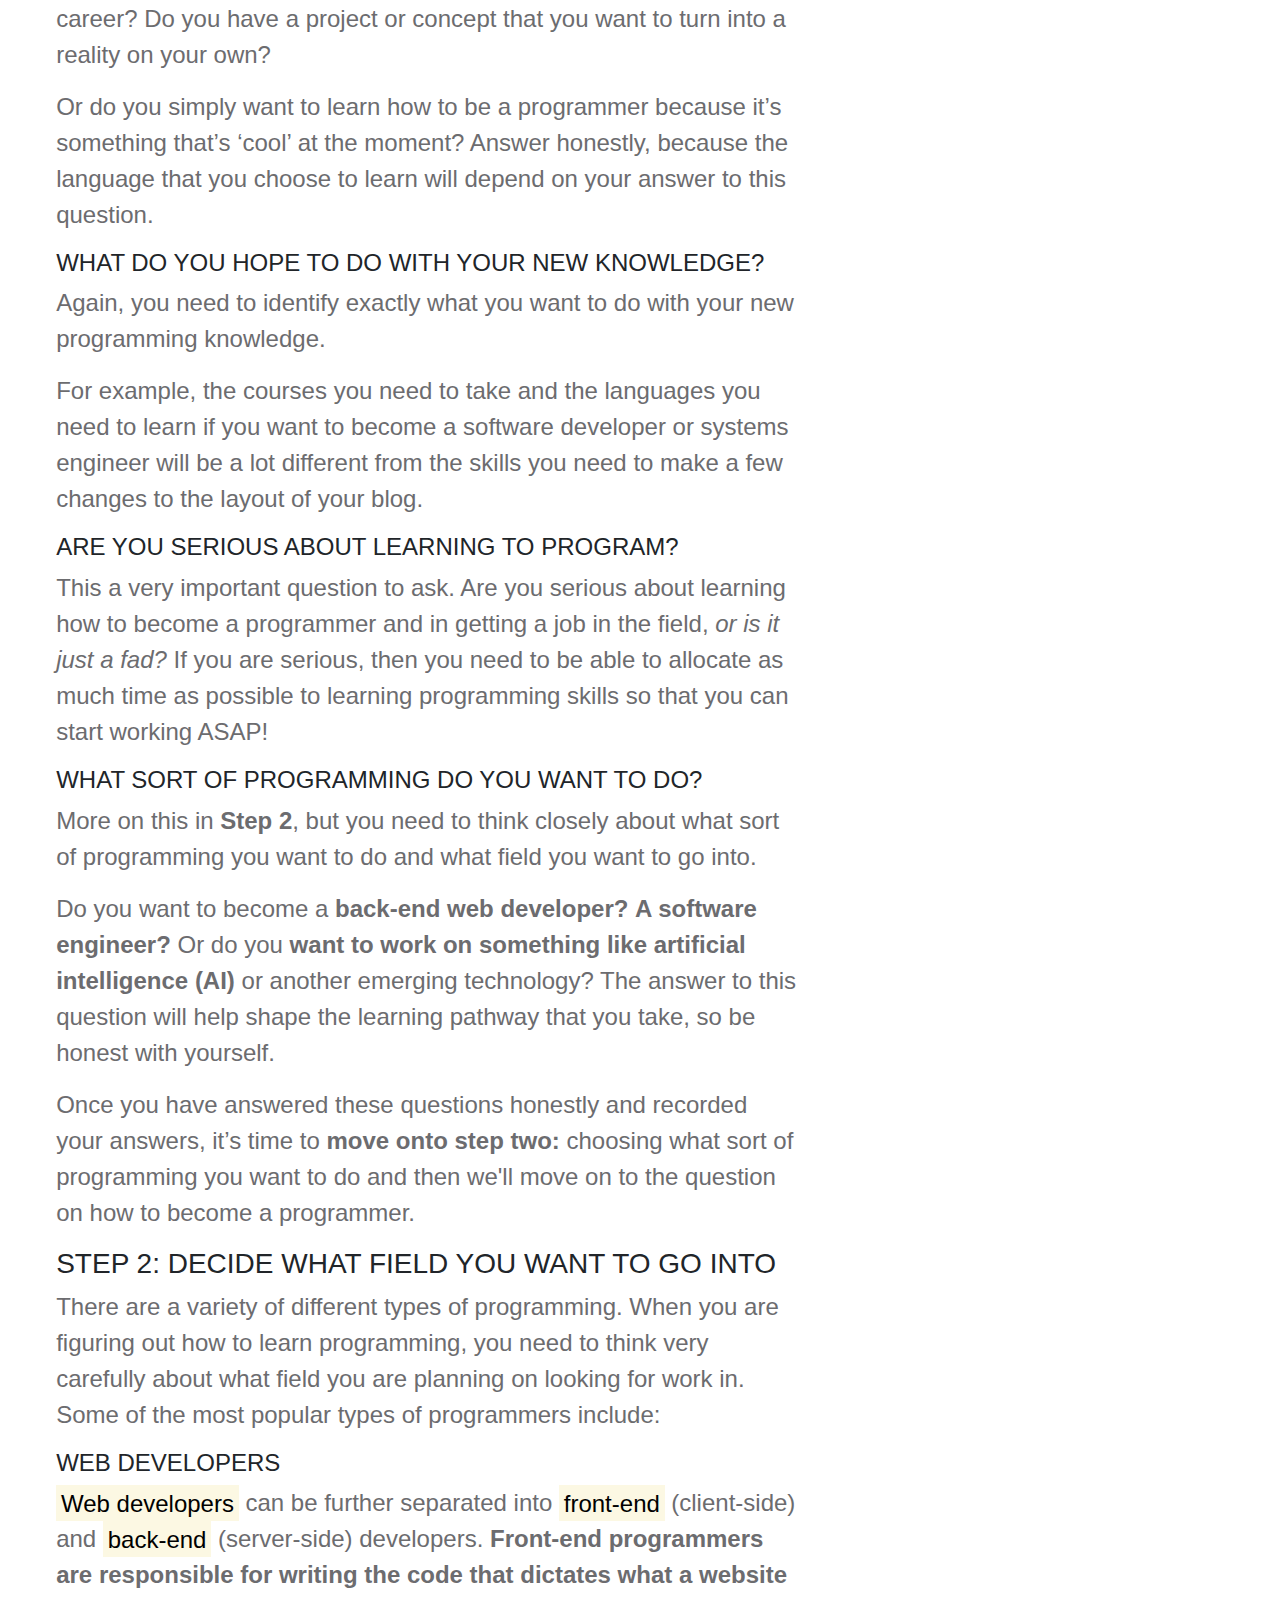
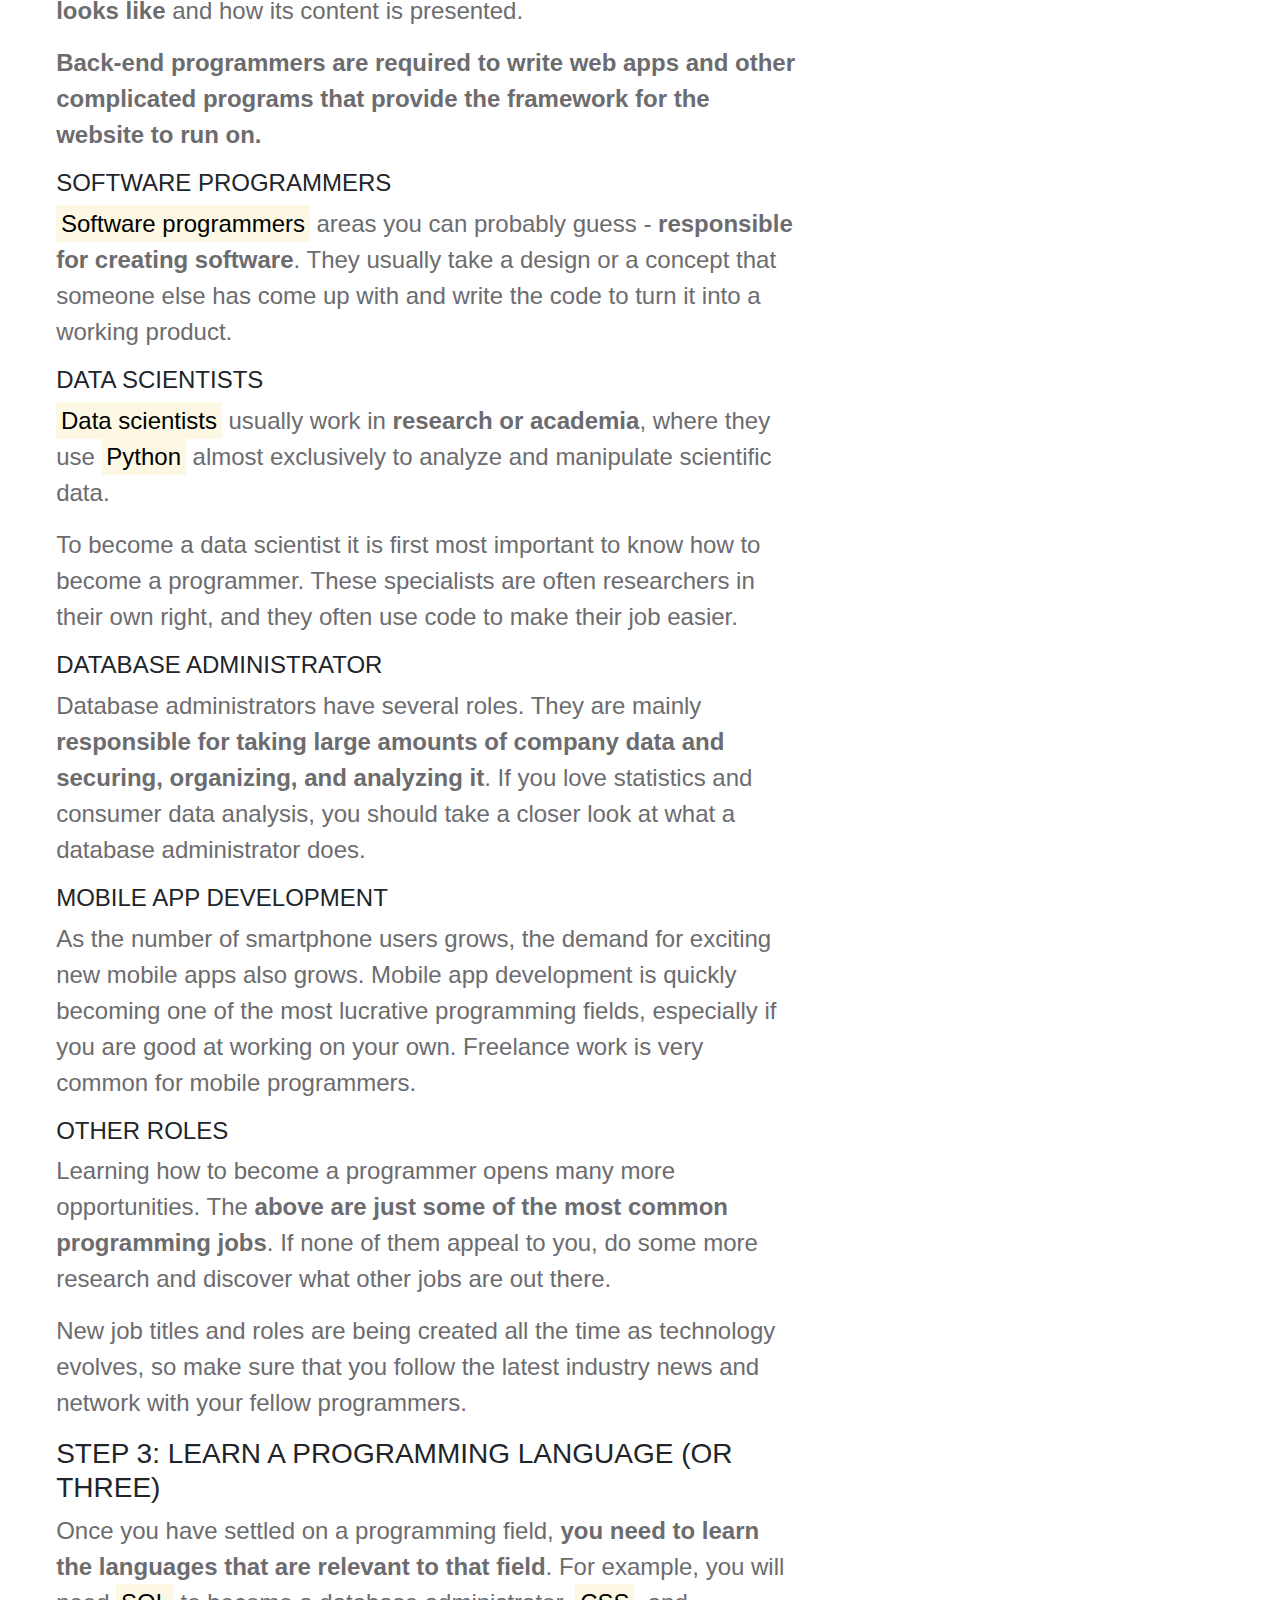
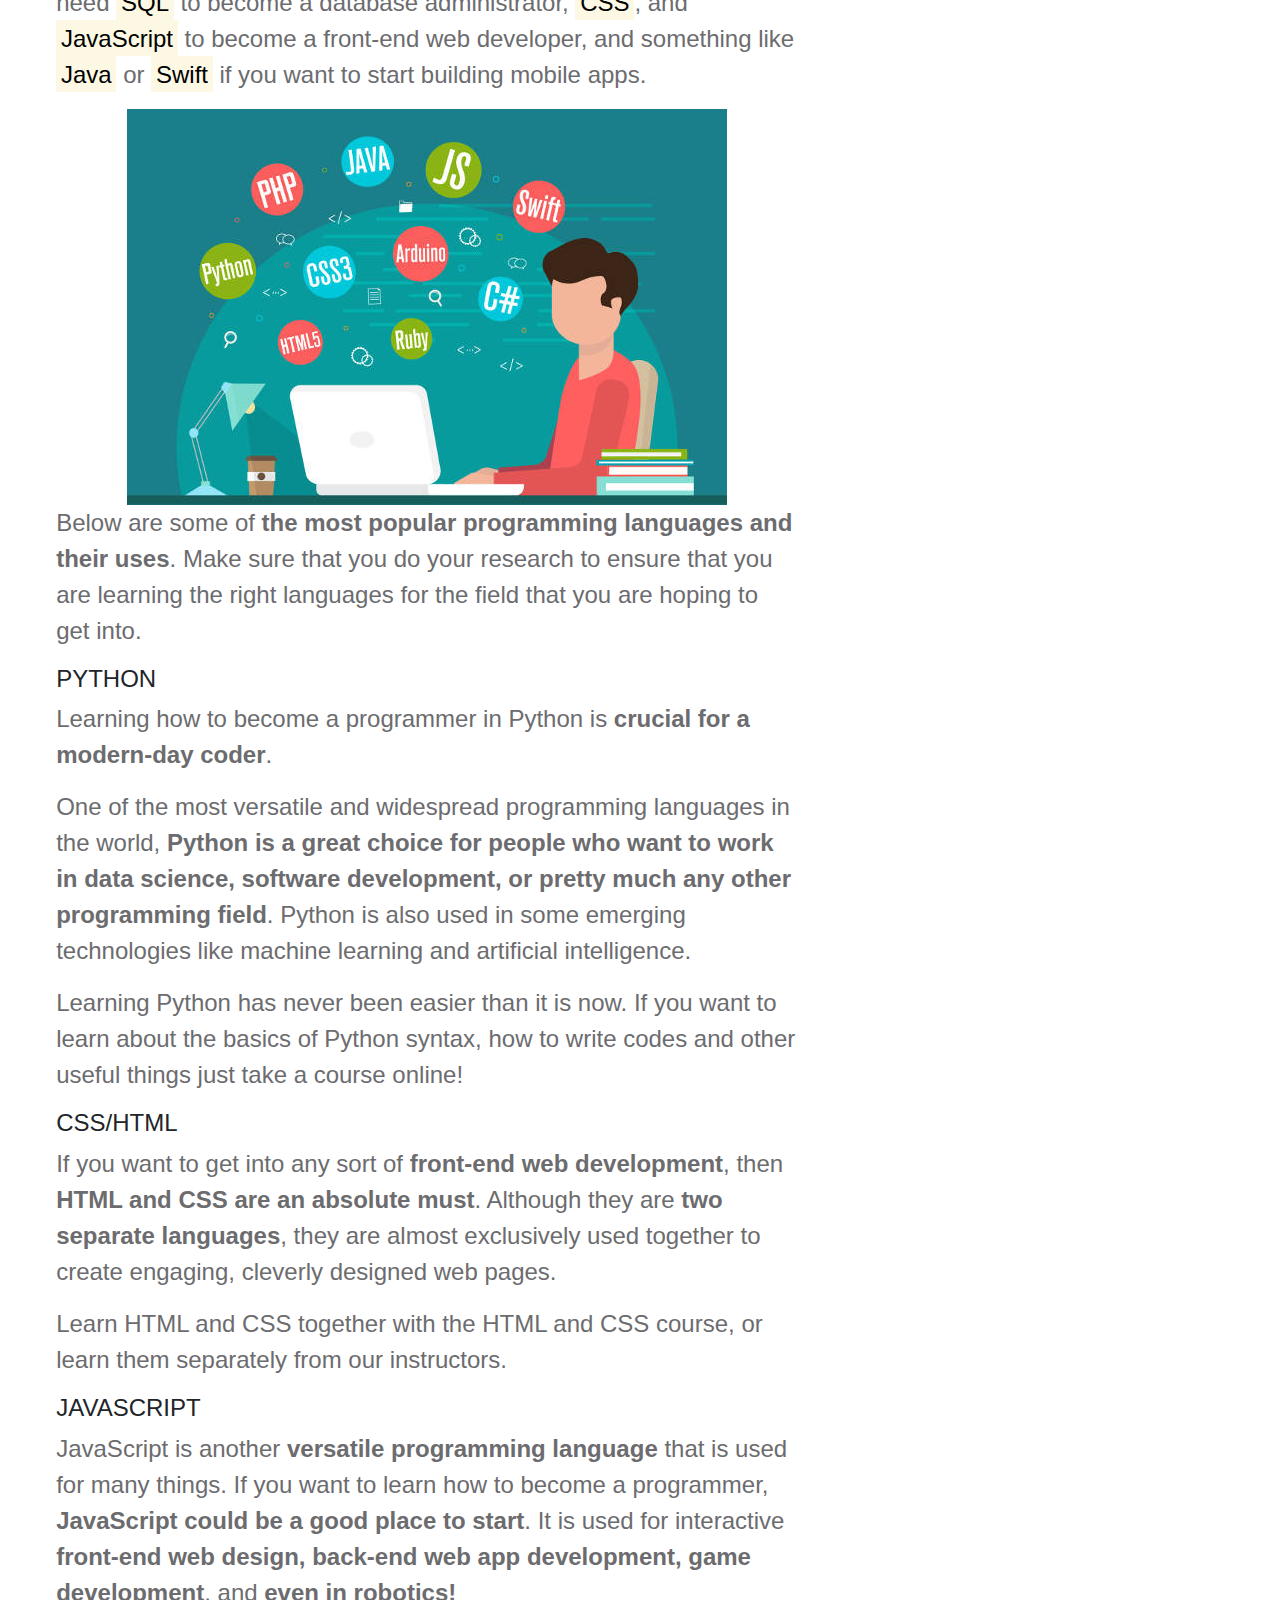
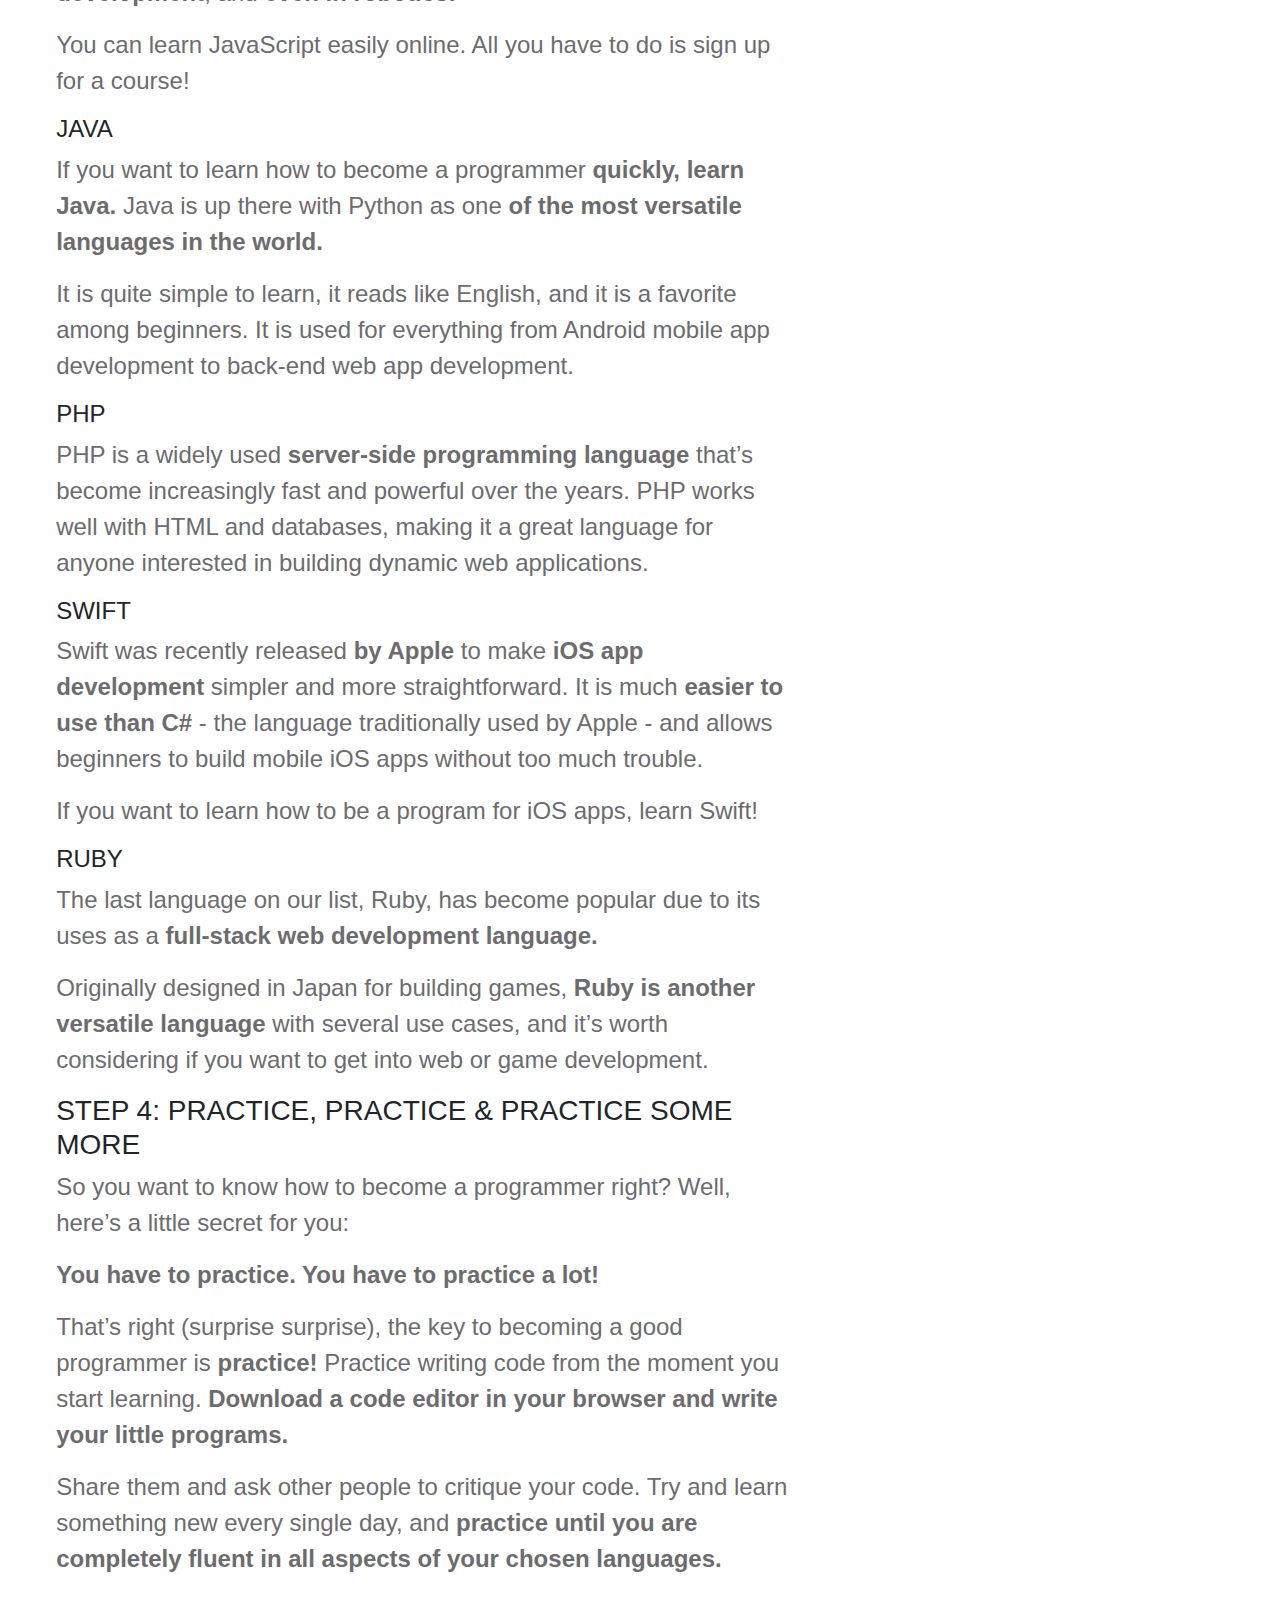
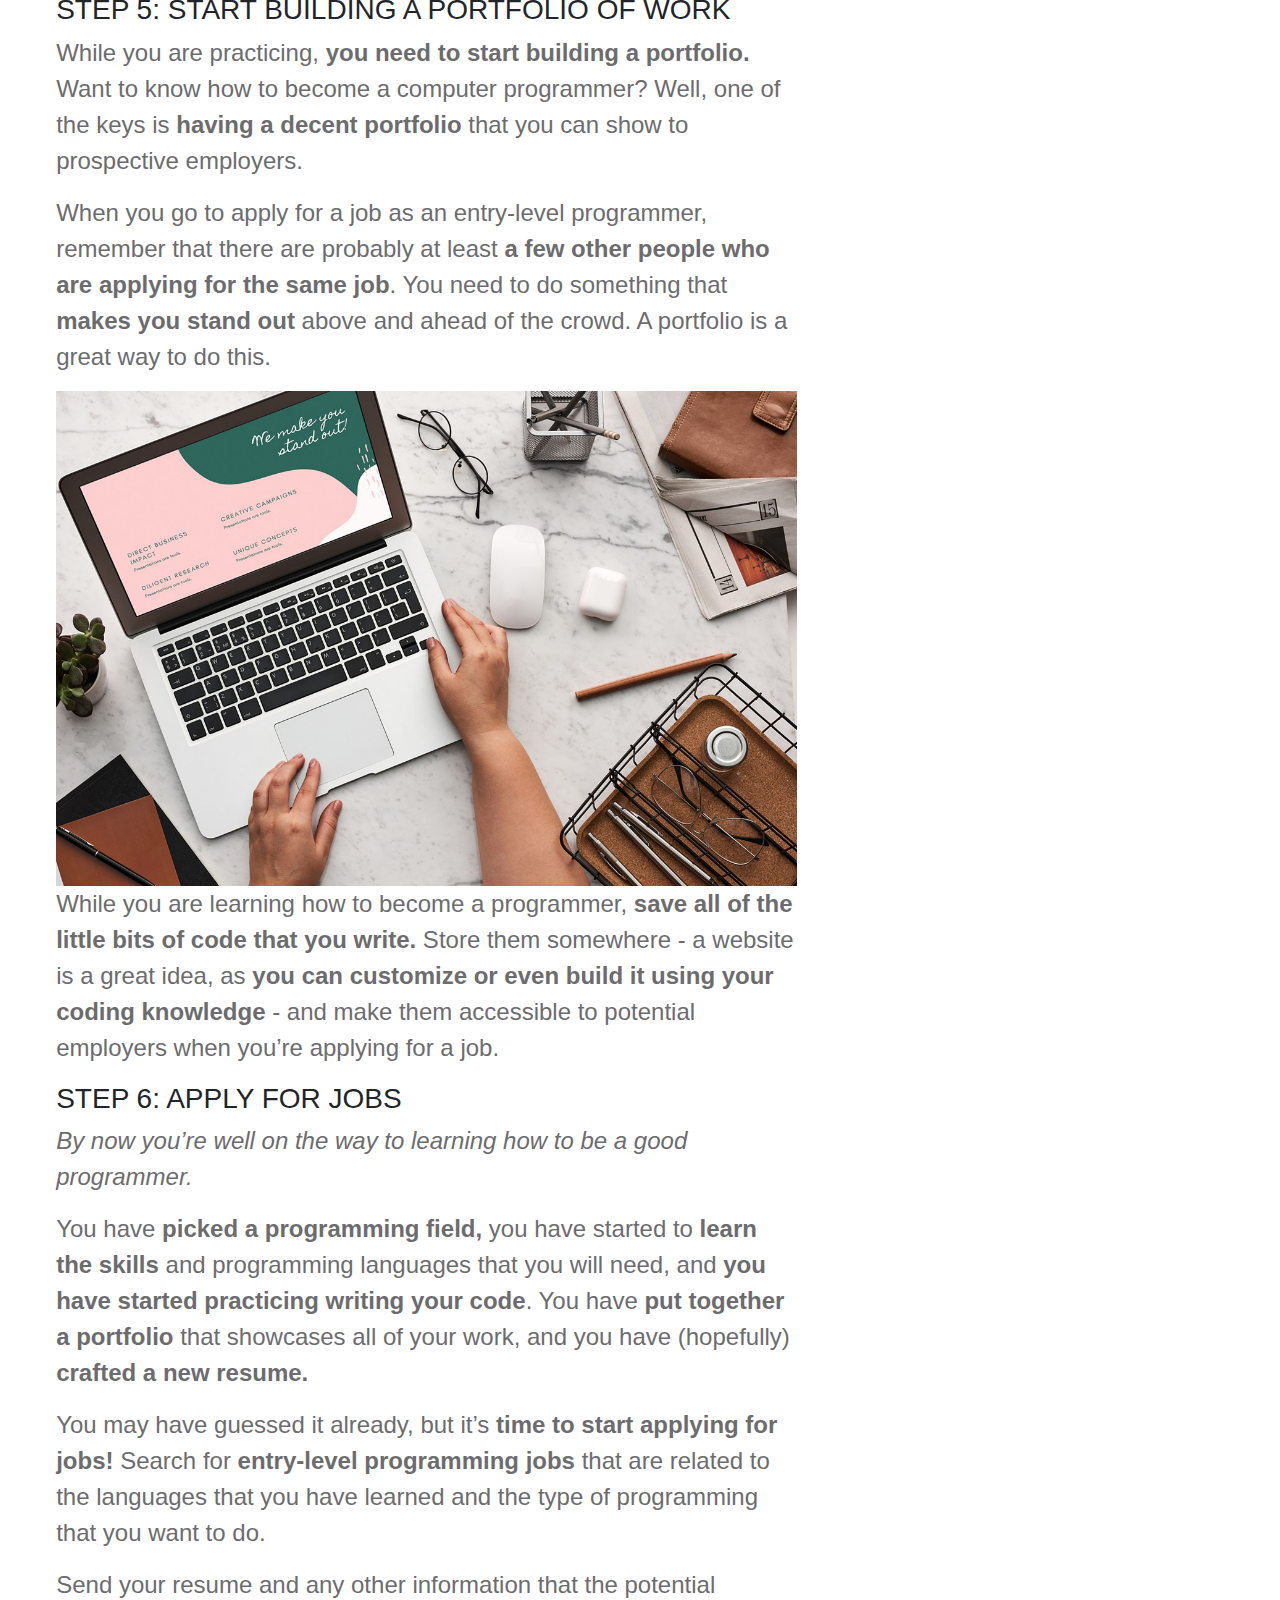
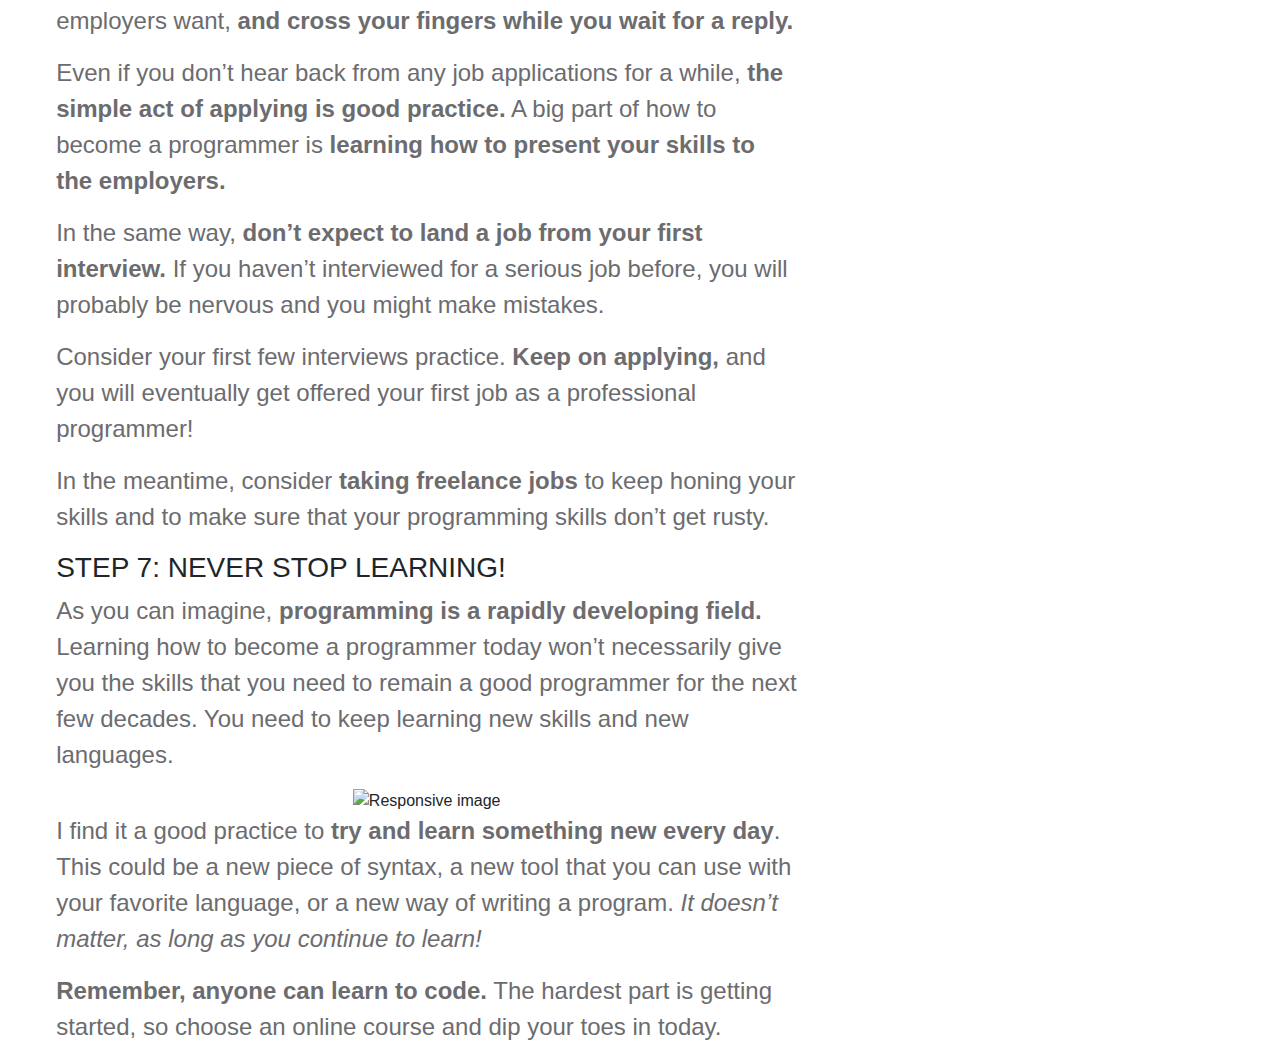
==== commit 86d8c98e: "Add files via upload" ====
--- a/index.html
+++ b/index.html
@@ -581,7 +581,7 @@
                     WHO I AM?
                 </h1>
              
-              <p> I am <b>KAYODE LATEEF</b>, CEO KAYTECH. A self taught  Web Designer, Frontend Developer, Graphic Designer and Web Programmer based in Lagos, Nigeria.
+              <p> I am <b>KAYODE LATEEF</b>, CEO KAYTECH. A Web Designer, Frontend Developer, Graphic Designer and Web Programmer based in Lagos, Nigeria.
                  I have a passion for programming. I believe in using design and technology to create opportunities for people and businesses. 
             </p>
                 <p>
--- a/style.css
+++ b/style.css
@@ -66,7 +66,7 @@
 }
 .banner {
   
-  background-image: url("bg-7.jpg");
+  background-image: url("https://images.unsplash.com/photo-1531297484001-80022131f5a1?ixid=MXwxMjA3fDB8MHxwaG90by1wYWdlfHx8fGVufDB8fHw%3D&ixlib=rb-1.2.1&auto=format&fit=crop&w=707&q=80");
   text-align: center;
   color: #fff;
 
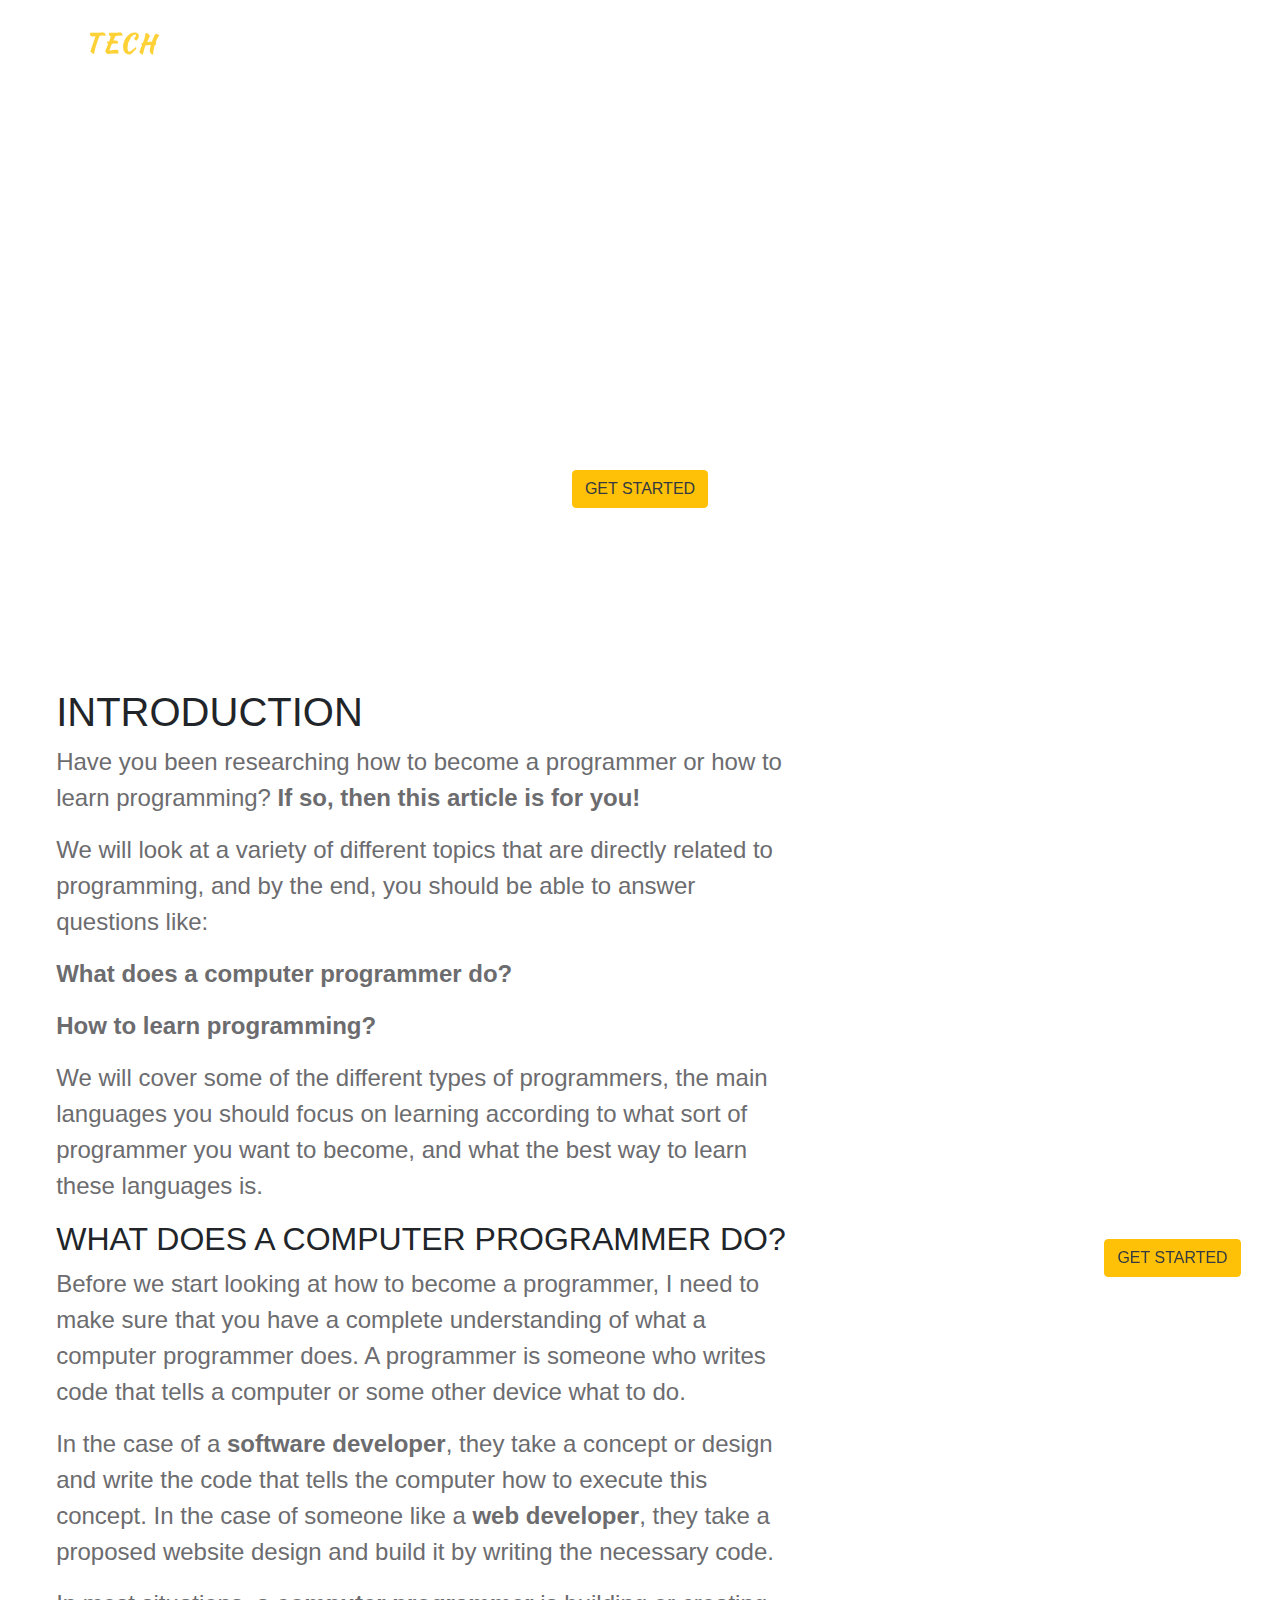
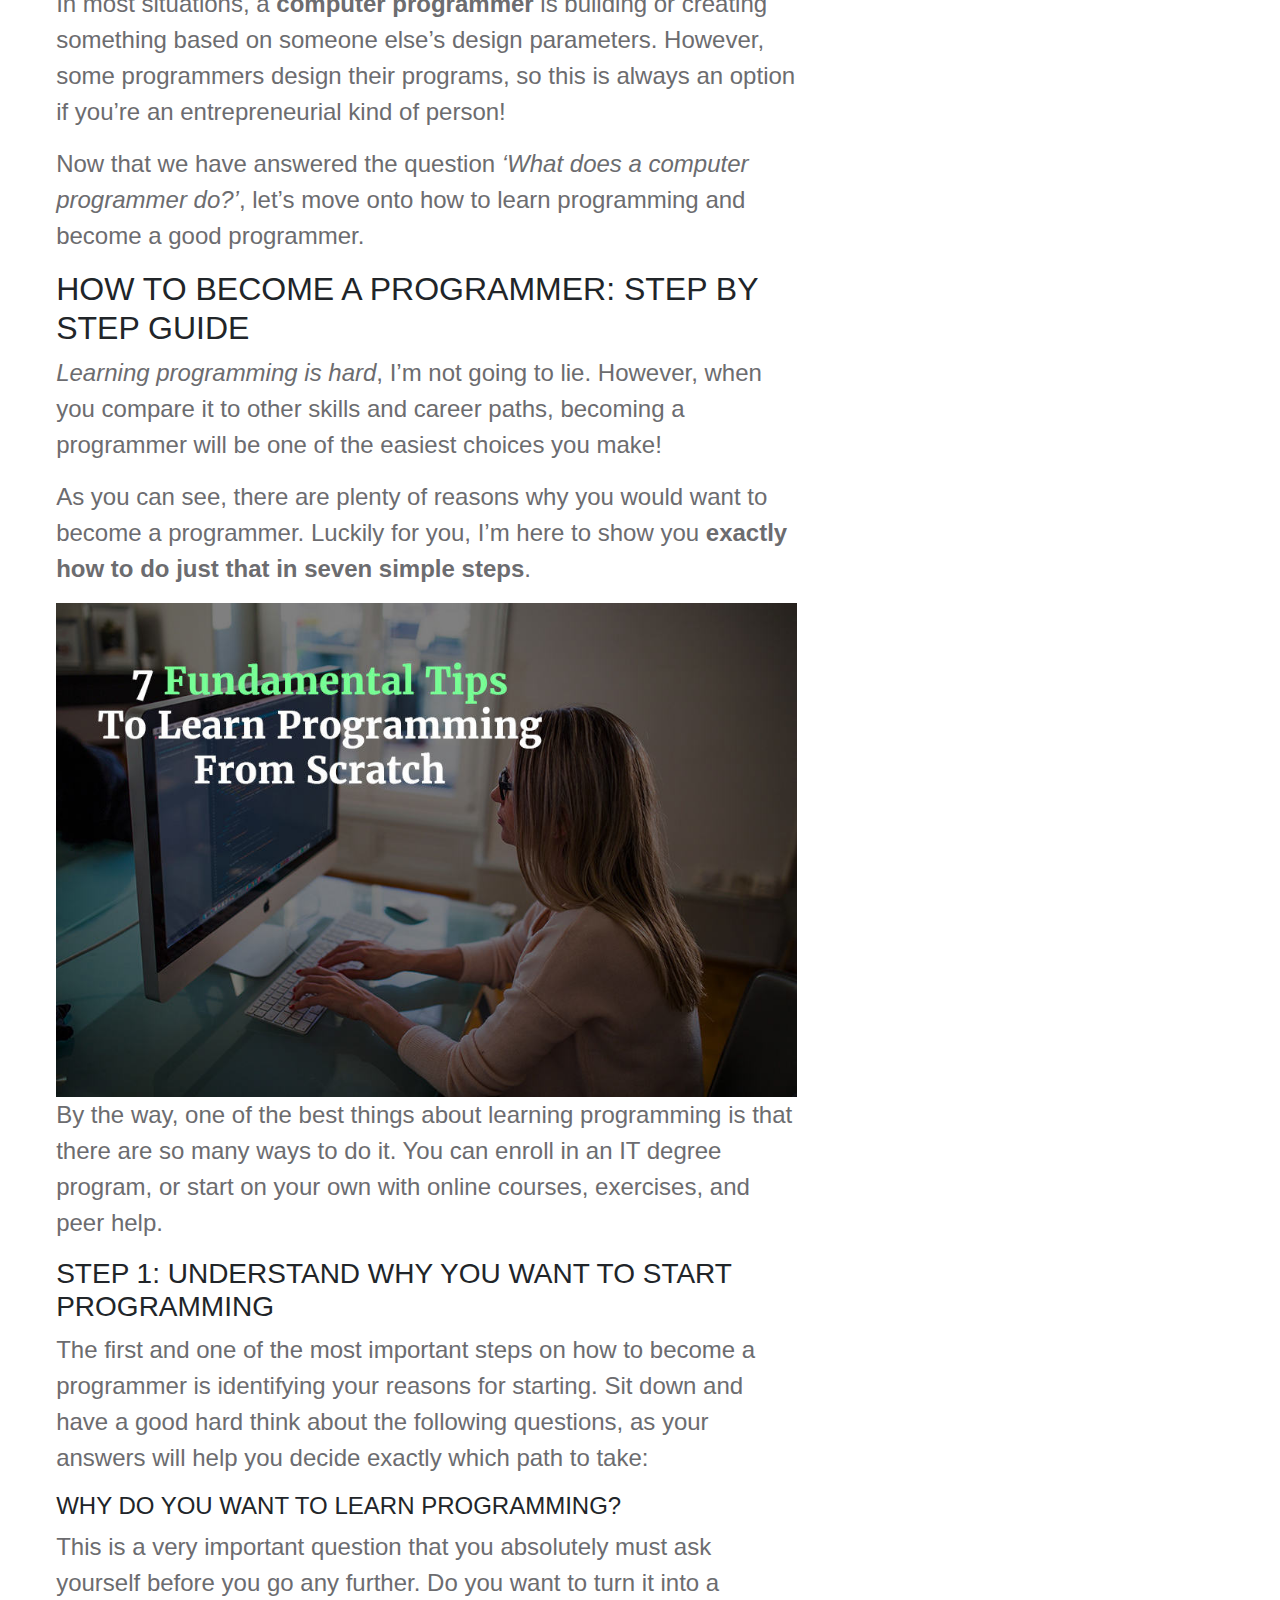
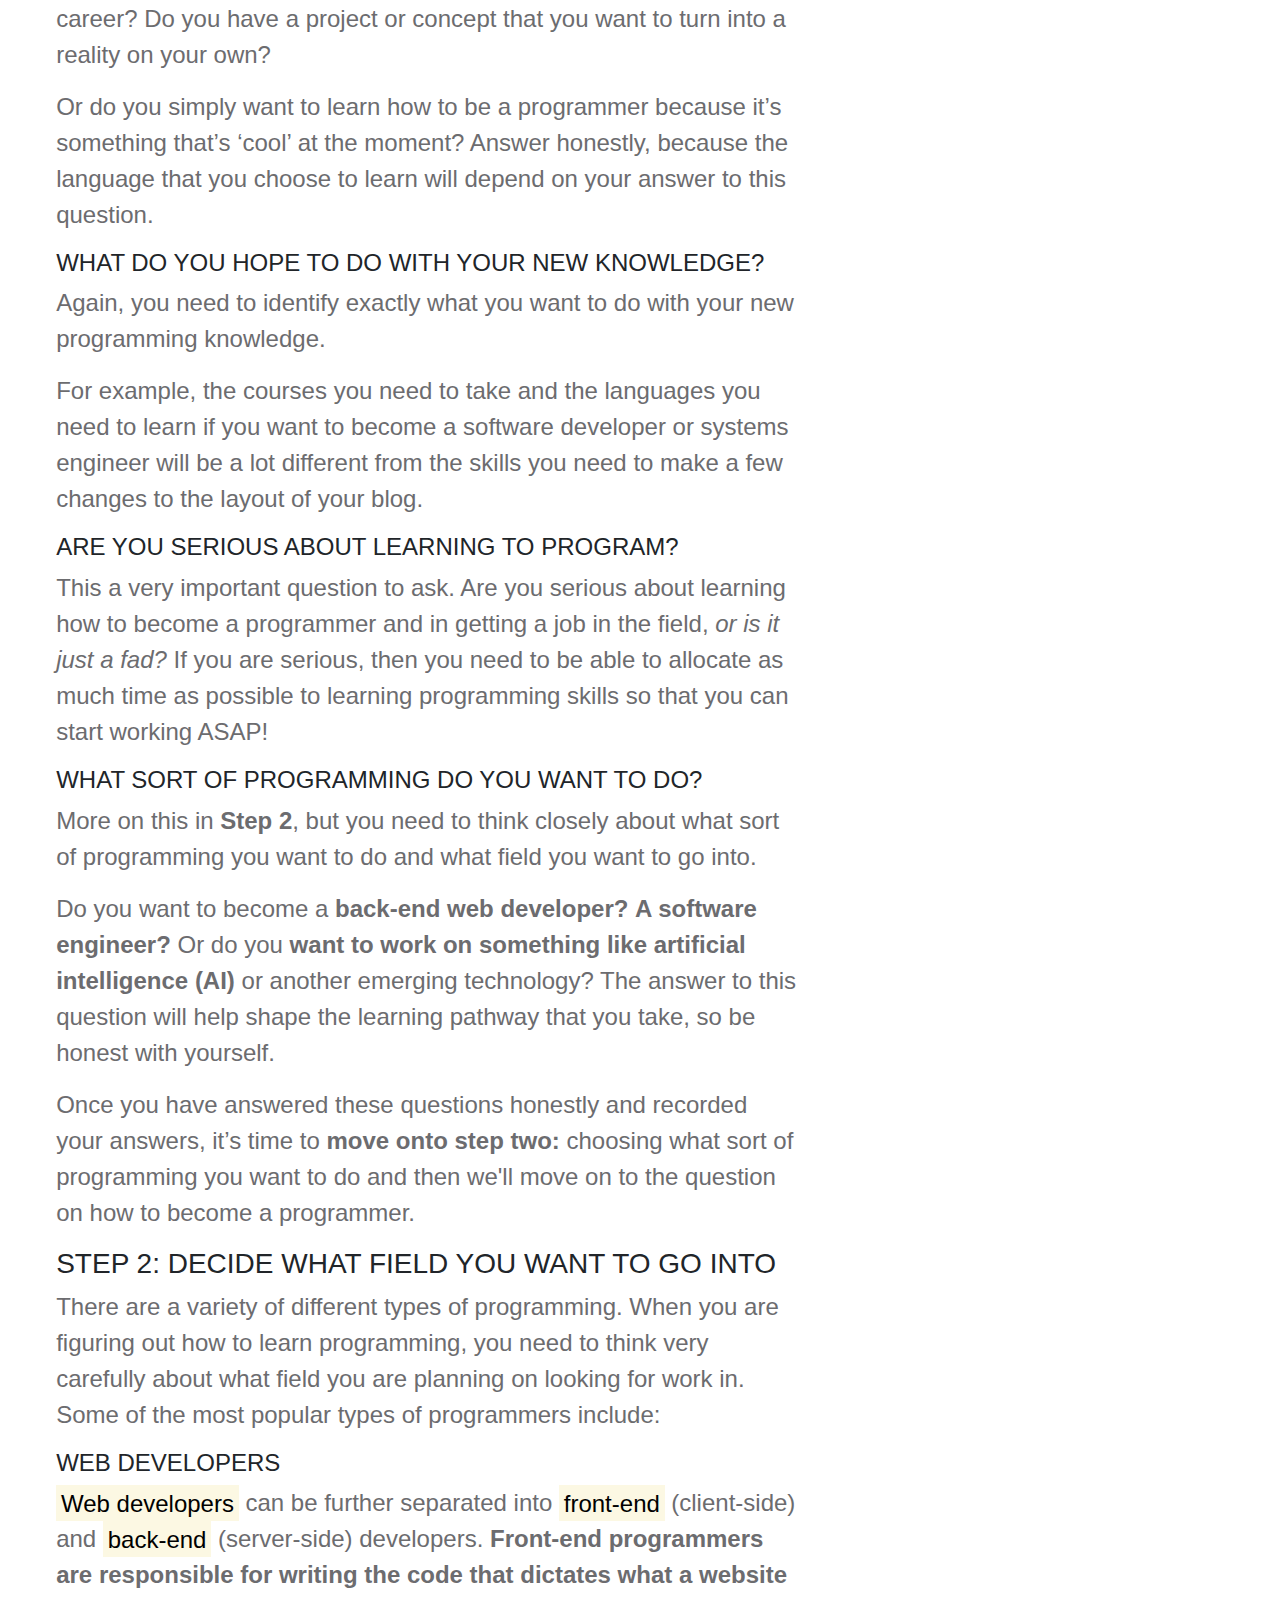
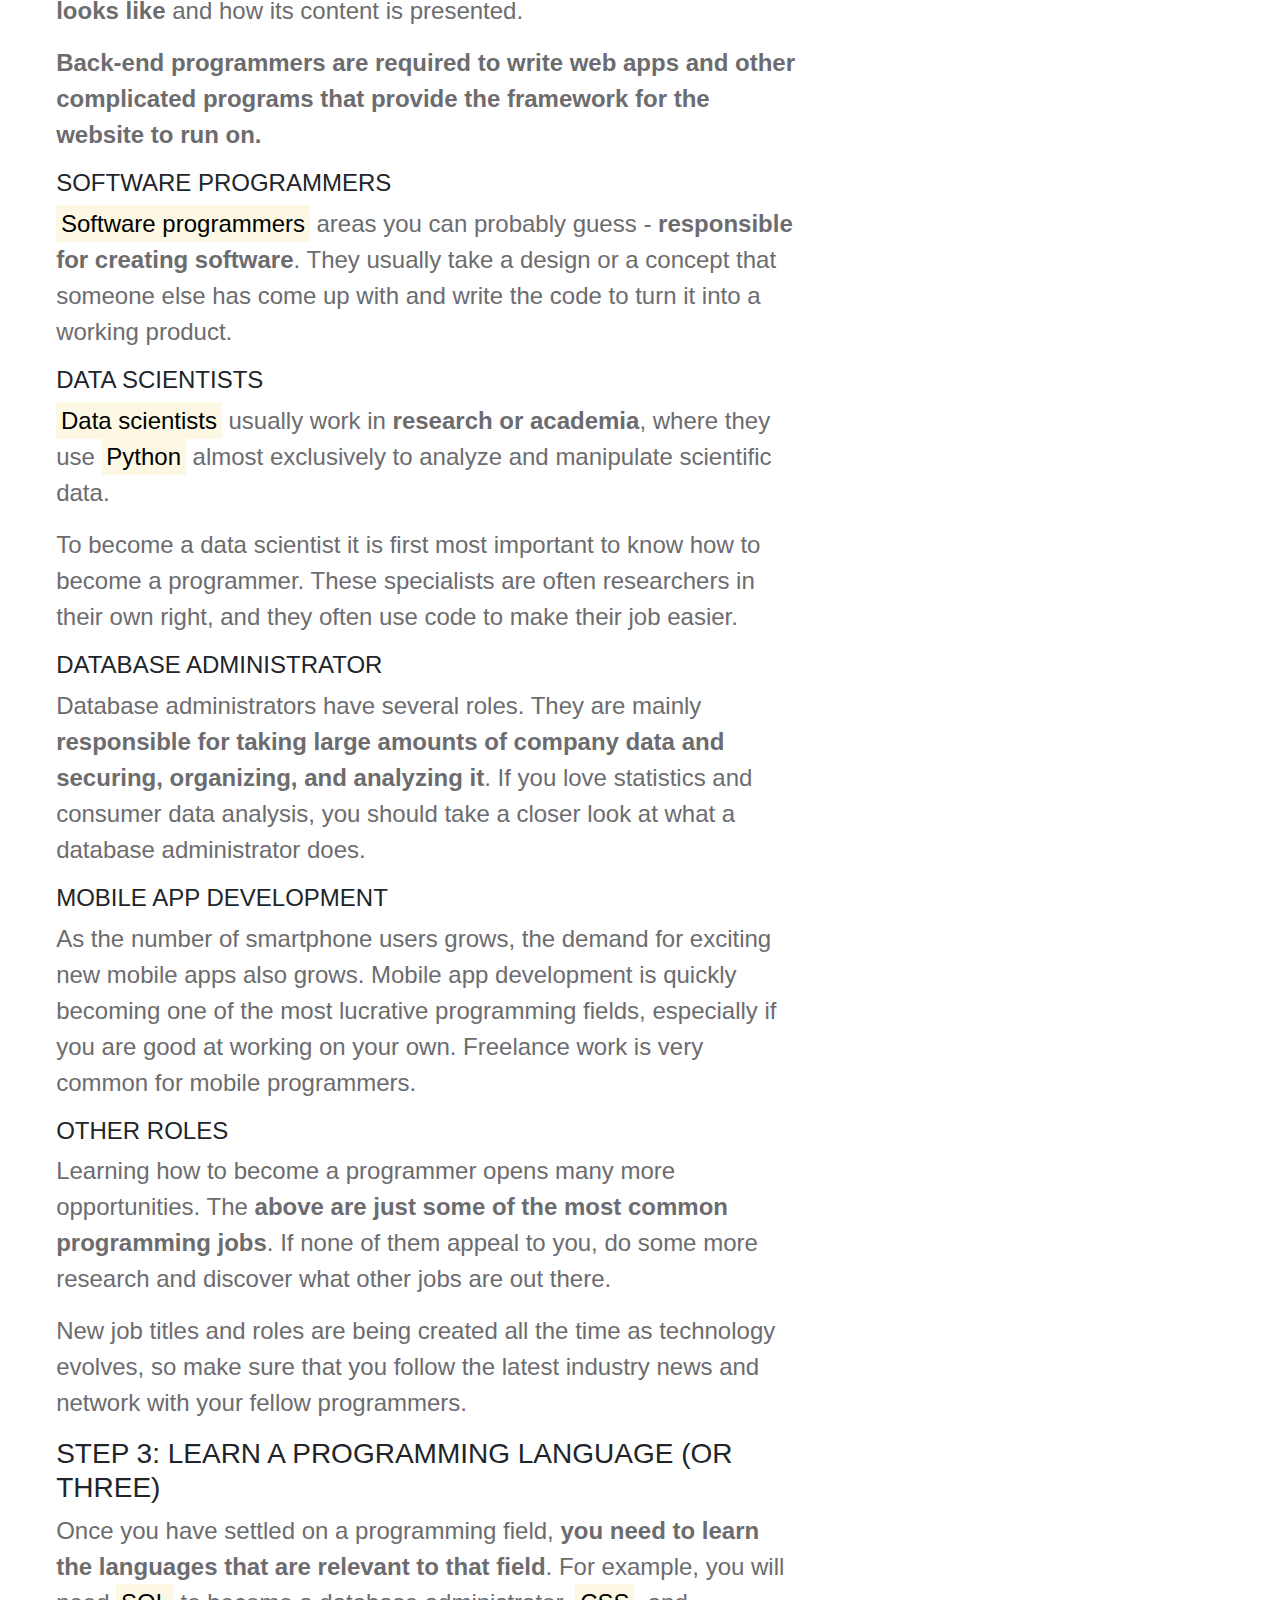
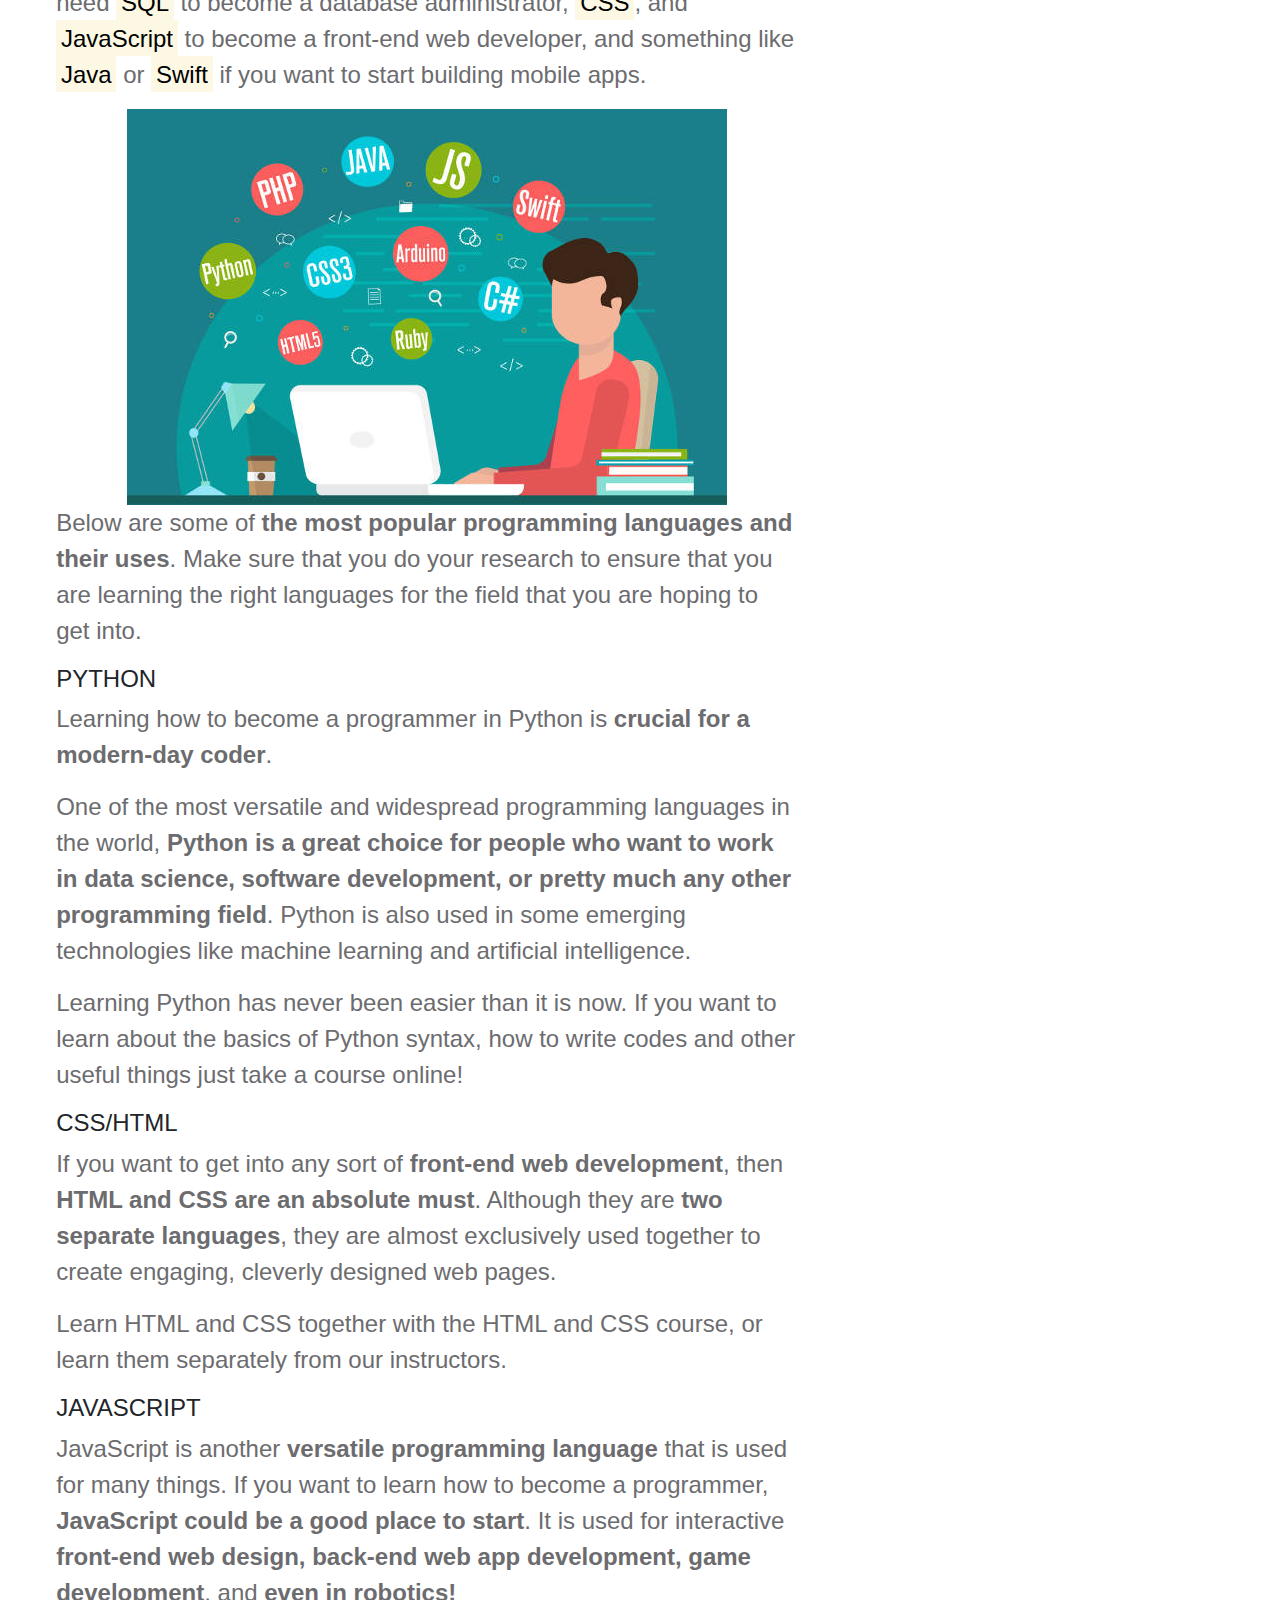
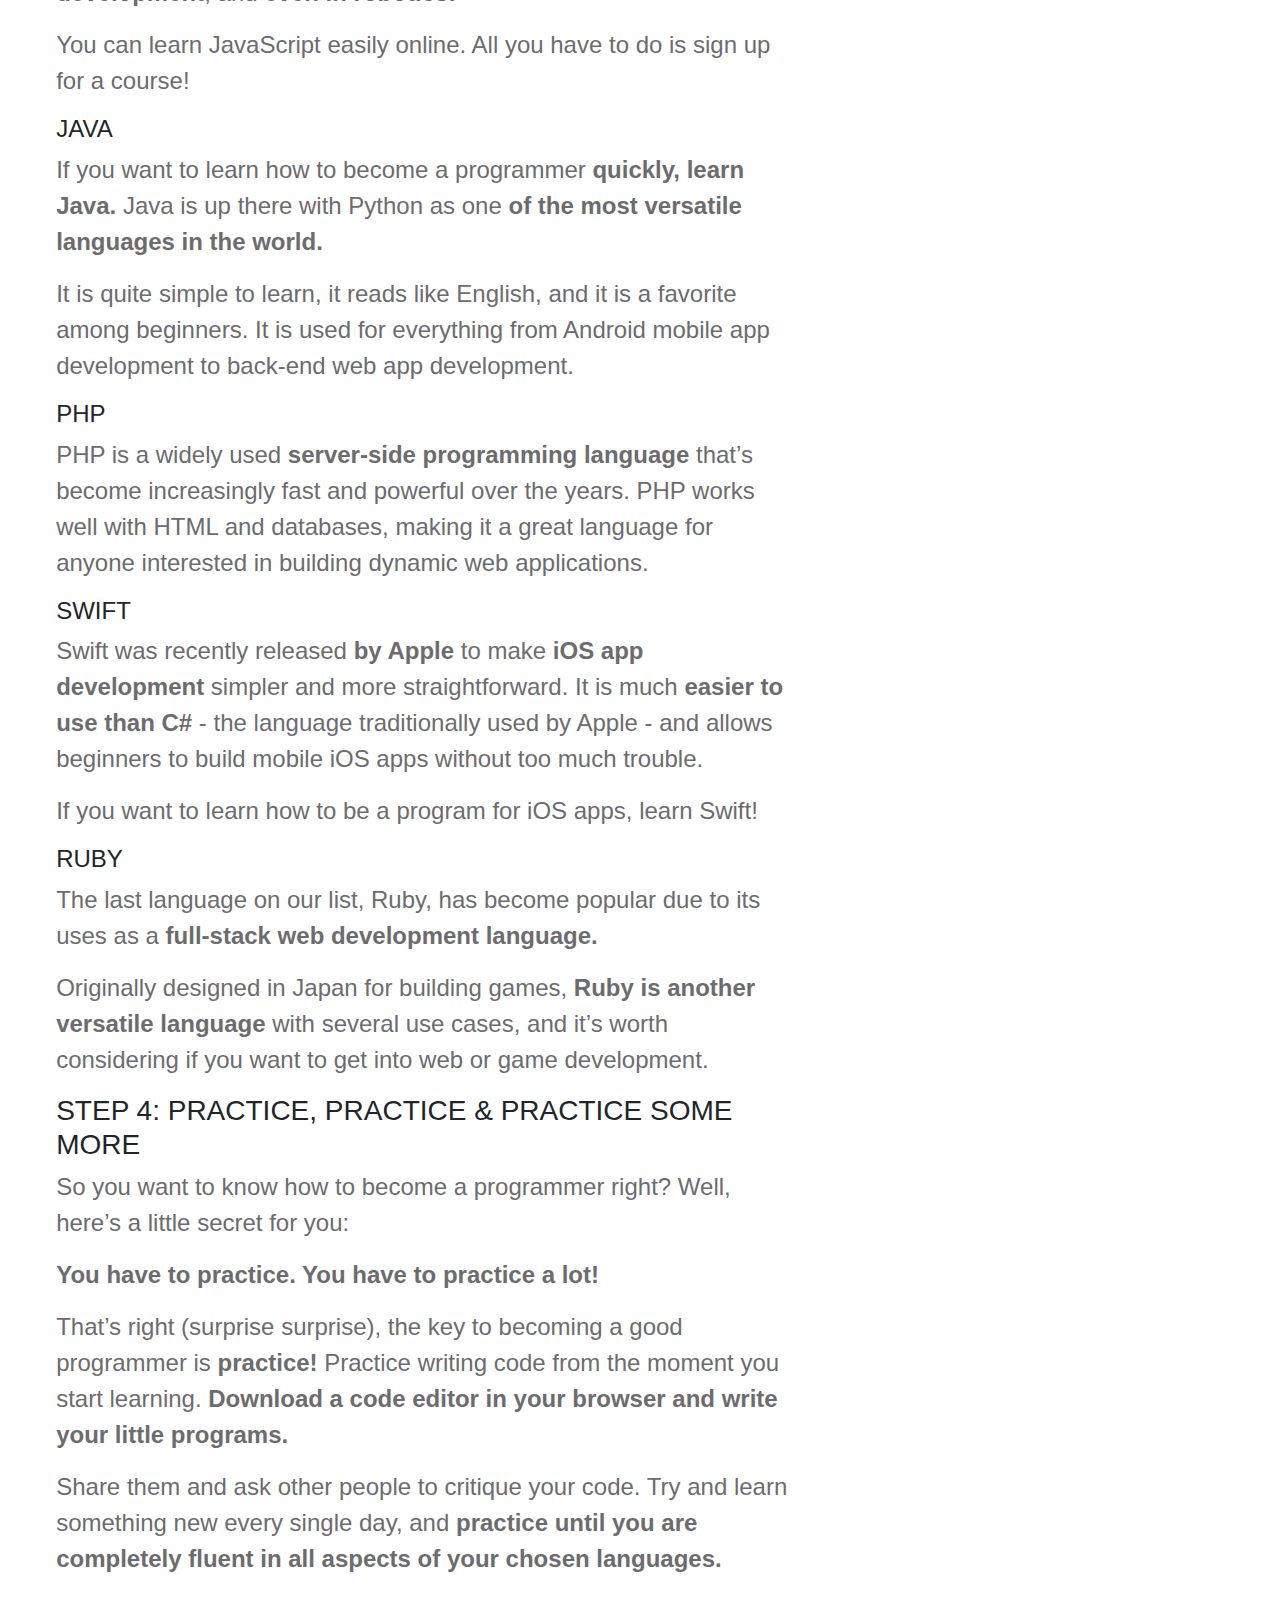
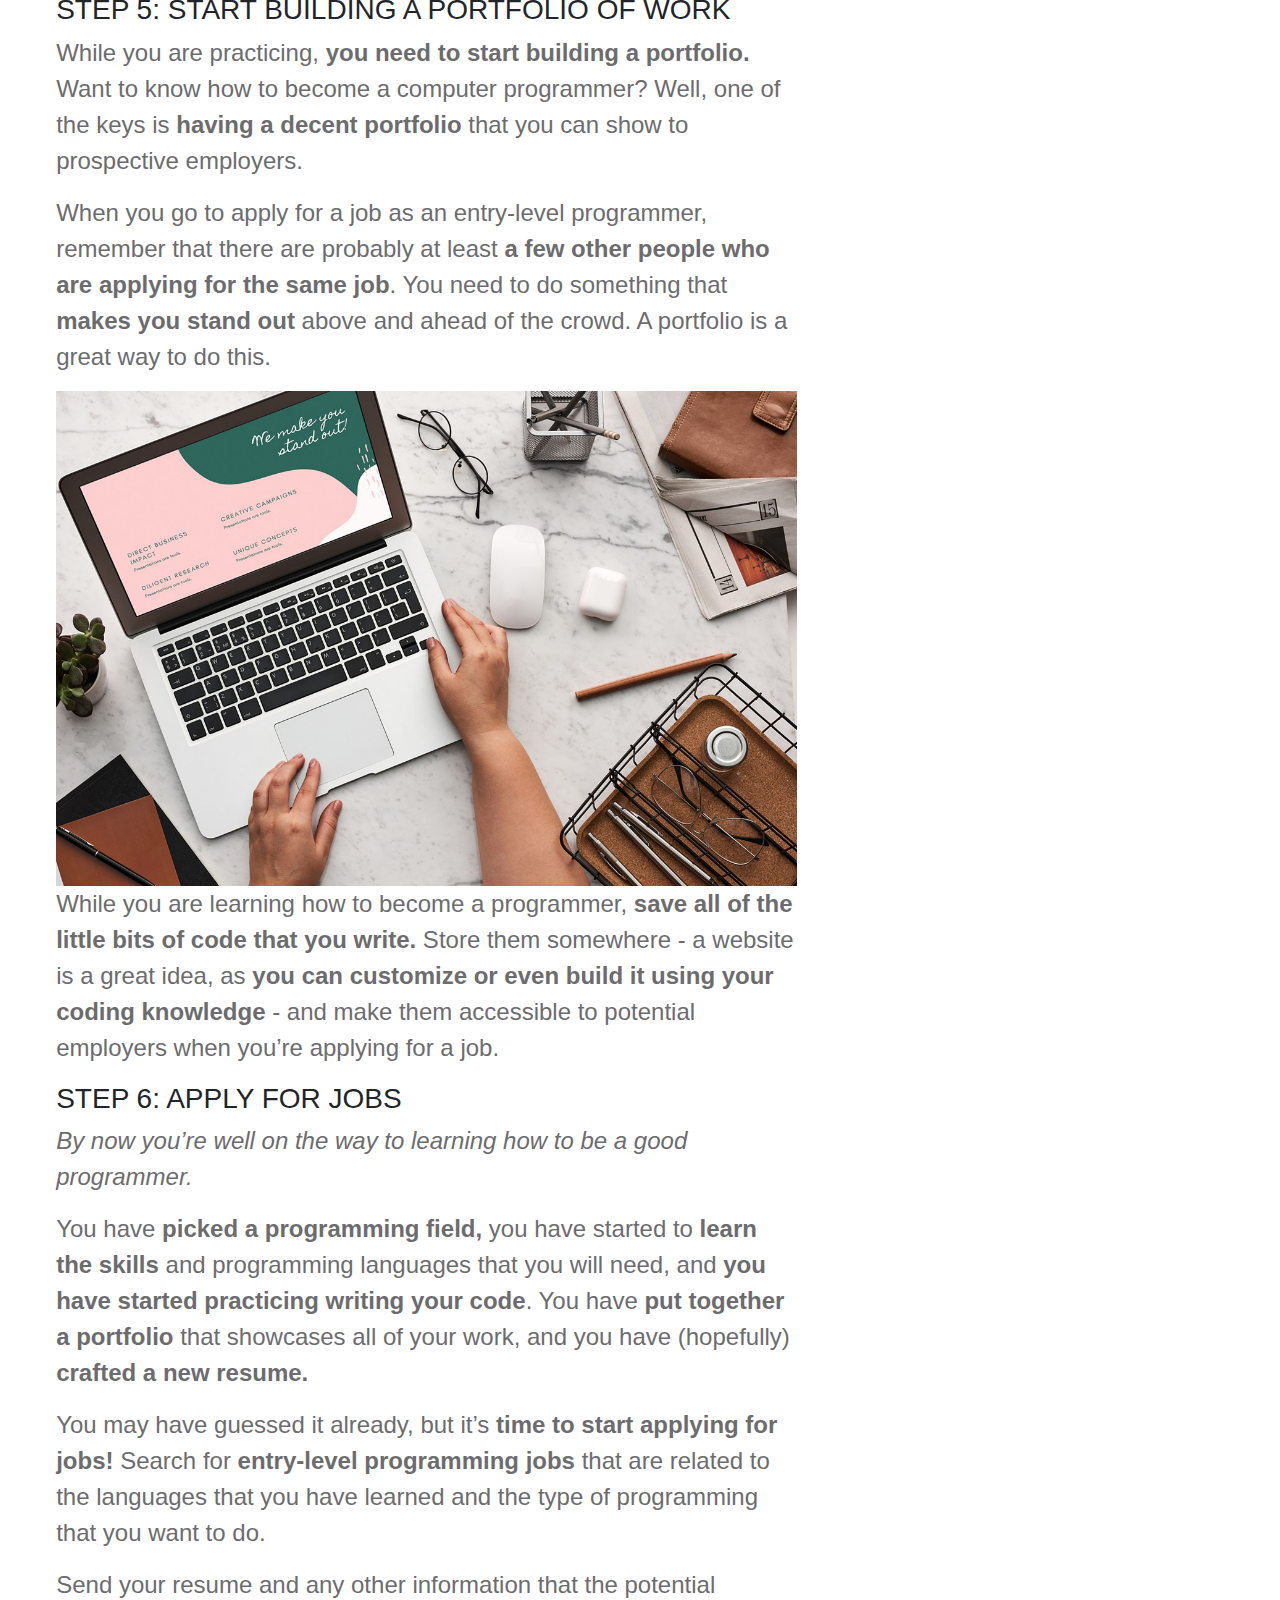
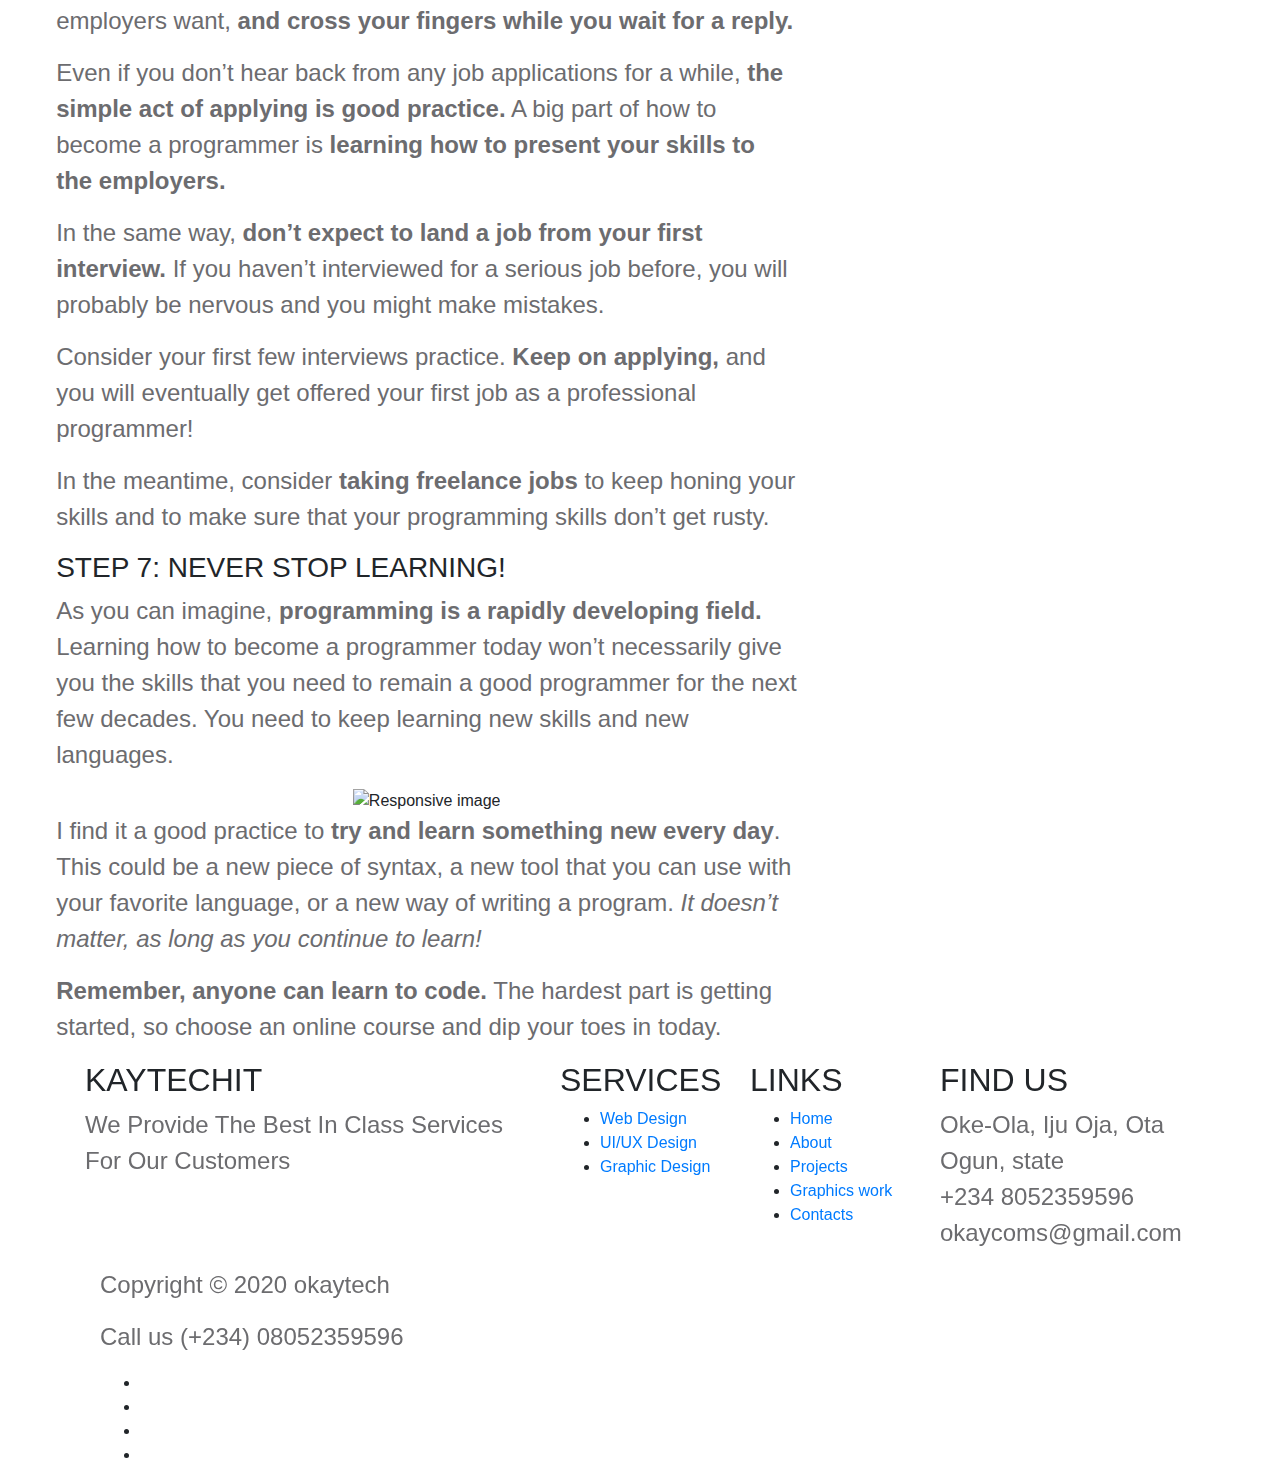
==== commit f9d37f9c: "Add files via upload" ====
--- a/index.html
+++ b/index.html
@@ -603,6 +603,84 @@
     </div>
 
 
+    <footer data-stellar-background-ratio="0.5">
+        <div class="container">
+             <div class="row">
+
+                  <div class="col-md-5 col-sm-12">
+                       <div class="footer-thumb footer-info">
+                            <h2>KAYTECHiT</h2>
+                            
+                            <p>We Provide The Best In Class Services For Our Customers</p>
+                       </div>
+                  </div>
+
+                  <div class="col-md-2 col-sm-4">
+                       <div class="footer-thumb">
+                            <h2>Services</h2>
+                            <ul class="footer-link">
+                                 <li><a href="#blog">Web Design</a></li>
+                                 <li><a href="#blog">UI/UX Design </a></li>
+                                 <li><a href="#work">Graphic Design</a></li>
+                            </ul>
+                       </div>
+                  </div>
+
+                  <div class="col-md-2 col-sm-4">
+                       <div class="footer-thumb">
+                            <h2>Links</h2>
+                            <ul class="footer-link">
+                                 <li><a href="#home">Home</a></li>
+                                 <li><a href="#about">About</a></li>
+                                 <li><a href="#blog">Projects</a></li>
+                                 <li><a href="#work">Graphics work</a></li>
+                                 <li><a href="#contact">Contacts</a></li>
+                            </ul>
+                       </div>
+                  </div>
+
+                  <div class="col-md-3 col-sm-4">
+                       <div class="footer-thumb">
+                            <h2>Find us</h2>
+                            <p>Oke-Ola, Iju Oja, Ota Ogun, state <br>
+                                 +234 8052359596 <br>
+                                 okaycoms@gmail.com <br>
+
+                       </div>
+                  </div>
+
+                  <div class="col-md-12 col-sm-12">
+                       <div class="footer-bottom">
+                            <div class="col-md-6 col-sm-5">
+                                 <div class="copyright-text">
+                                      <p>Copyright &copy; 2020 okaytech</p>
+                                 </div>
+                            </div>
+                            <div class="col-md-6 col-sm-7">
+                                 <div class="phone-contact">
+                                      <p>Call us <span>(+234) 08052359596</span></p>
+                                 </div>
+                                 <ul class="social-icon">
+                                      <li><a href="https://twitter.com/okayten10" class="fa fa-twitter"></a></li>
+                                      <li><a href="https://www.facebook.com/templatemo" class="fa fa-facebook-square"
+                                                attr="facebook icon"></a></li>
+                                      <li><a href="#" class="fa fa-instagram"></a></li>
+                                      <li><a href="https://www.linkedin.com/in/kayode-olayiwola-90993987/">
+                                                <i class="fab fas fa-linkedin"></i></a></li>
+
+                                 </ul>
+                            </div>
+                       </div>
+                  </div>
+
+             </div>
+        </div>
+   </footer>
+
+
+
+
+
 
     <script src="script.js"></script>
     <script src="https://code.jquery.com/jquery-3.5.1.slim.min.js"
